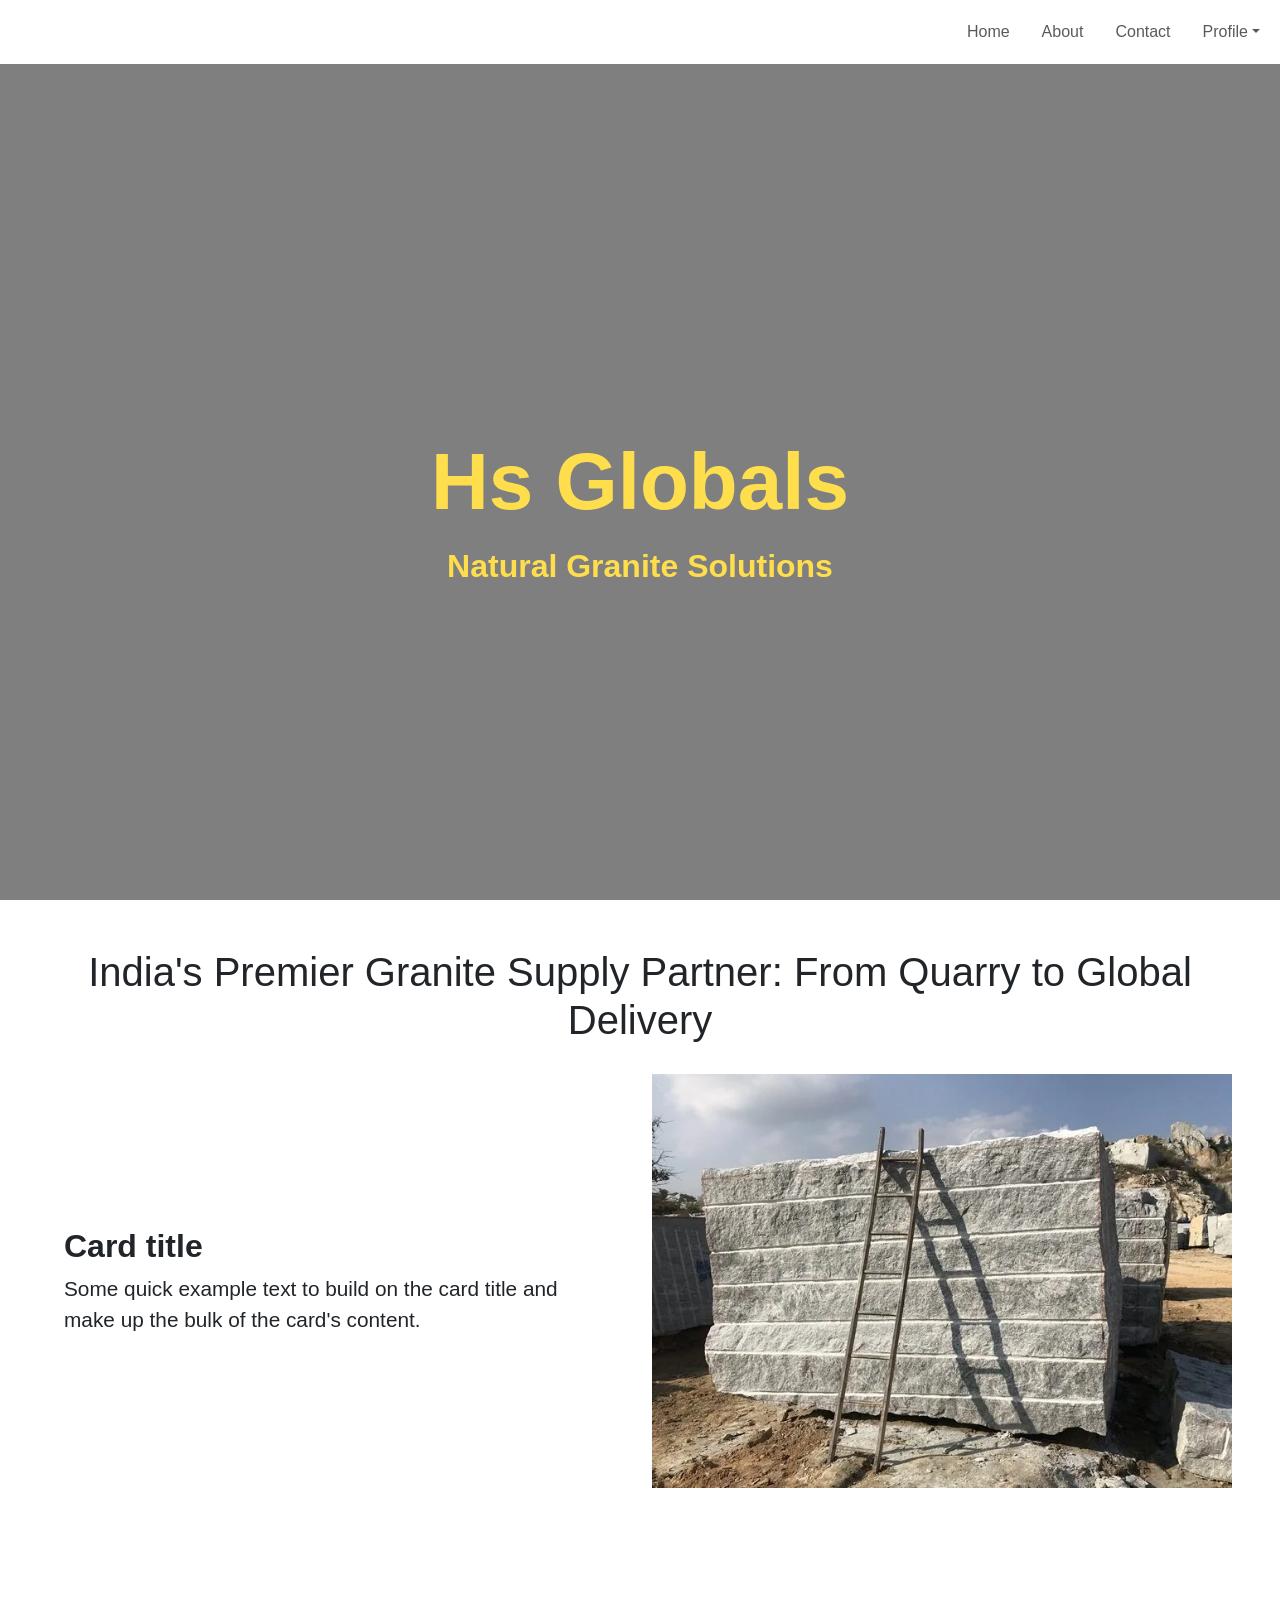
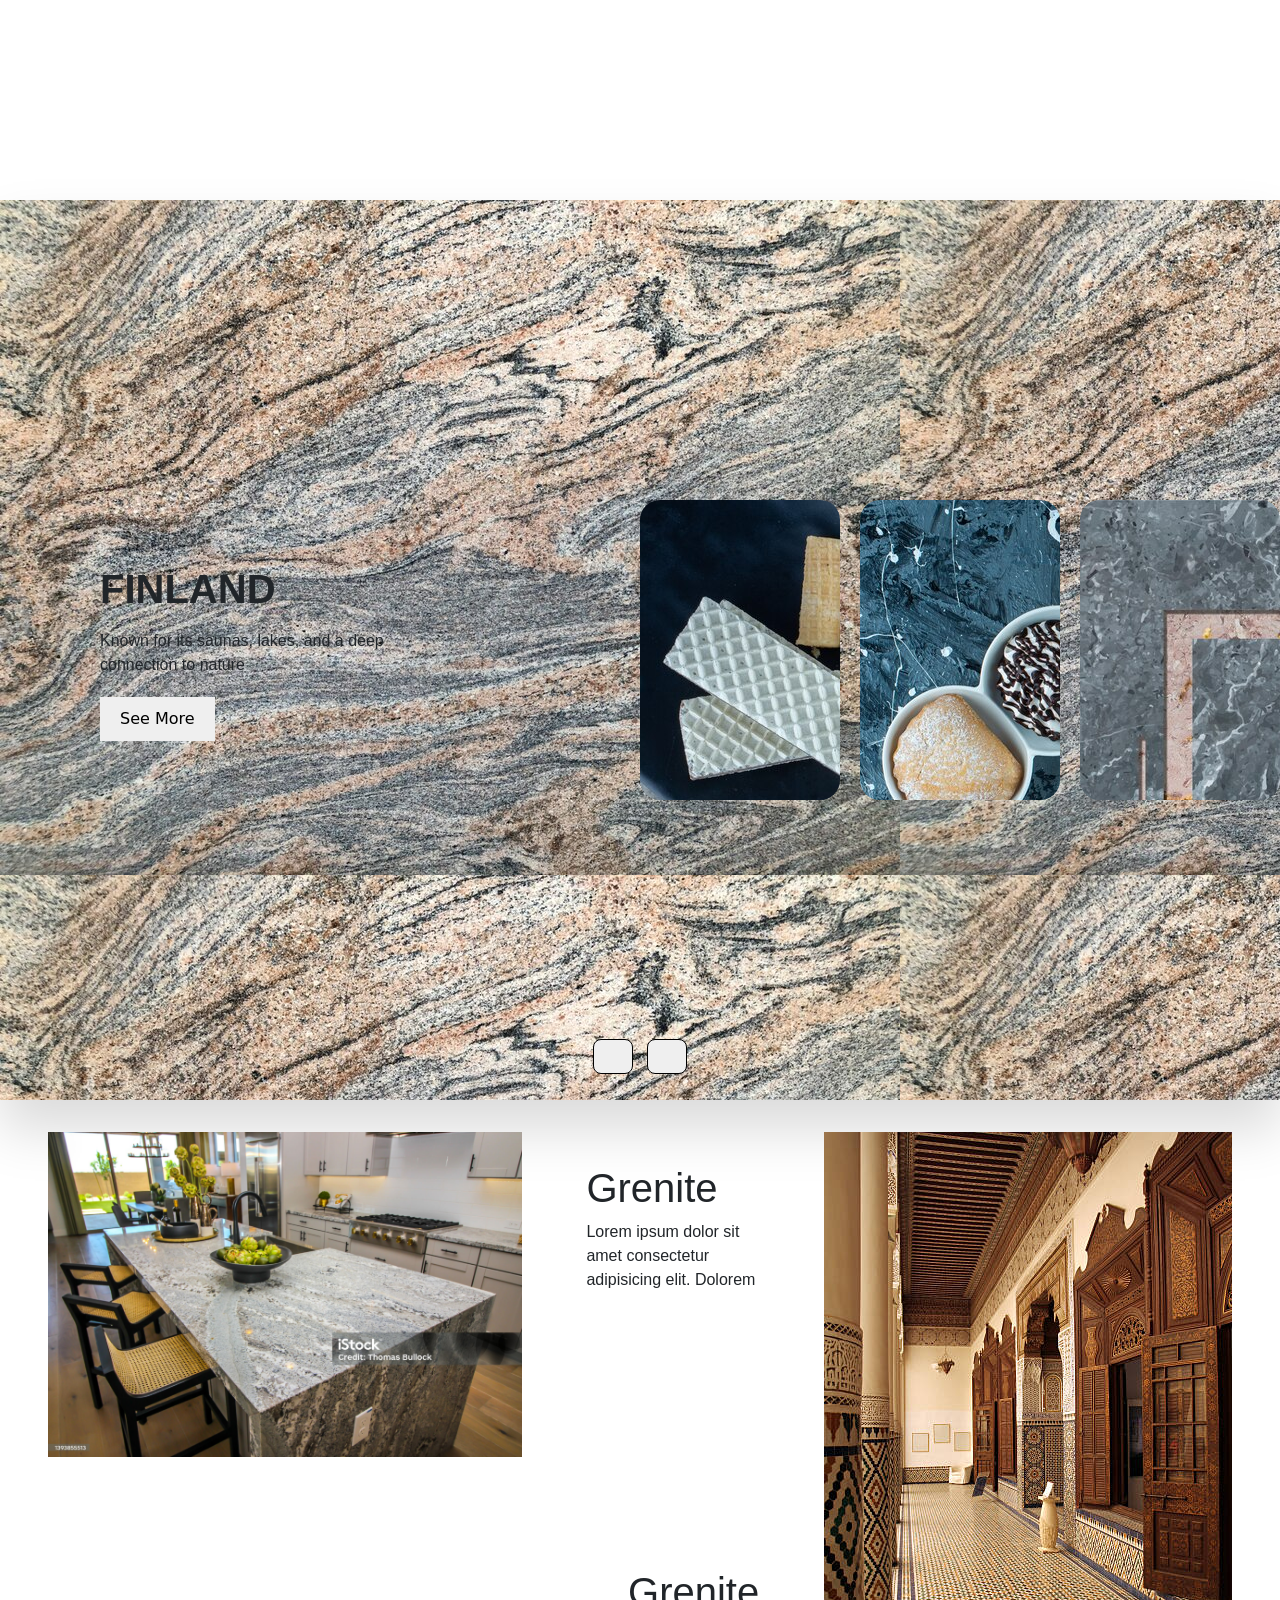
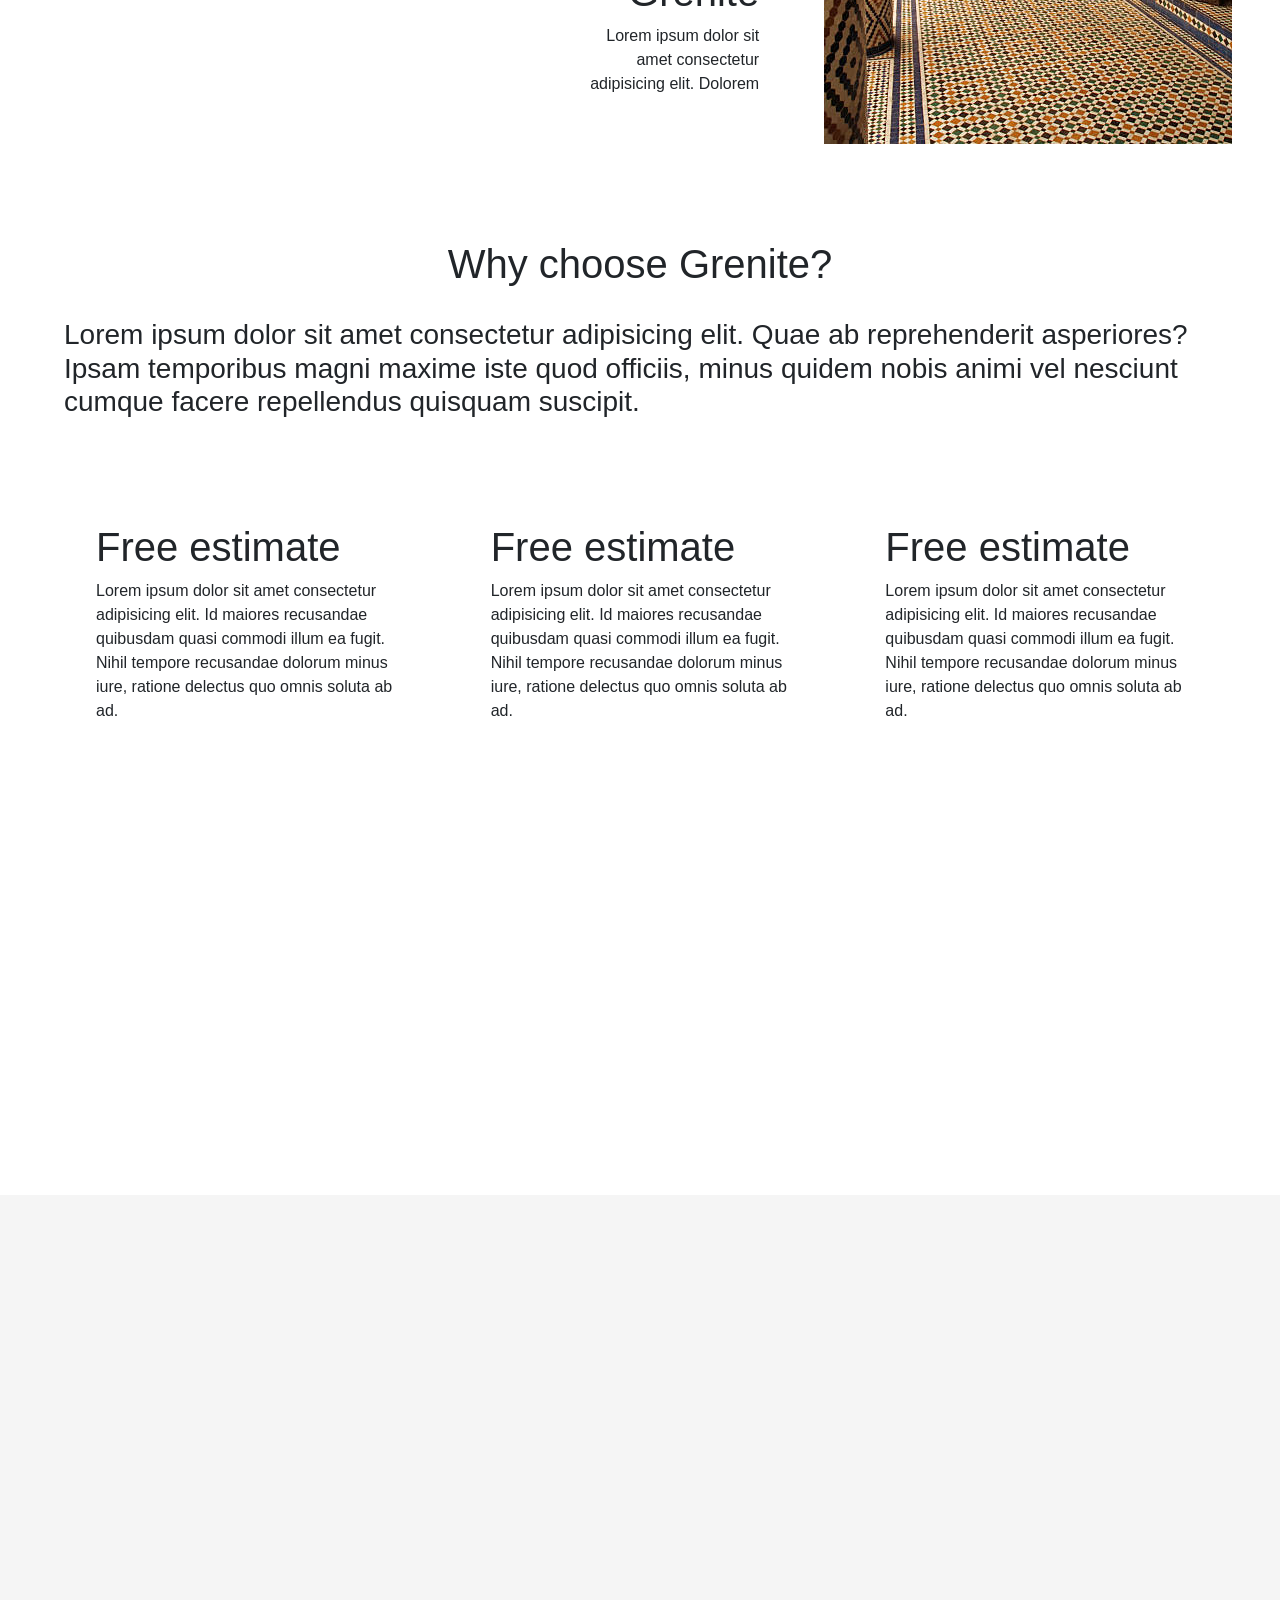
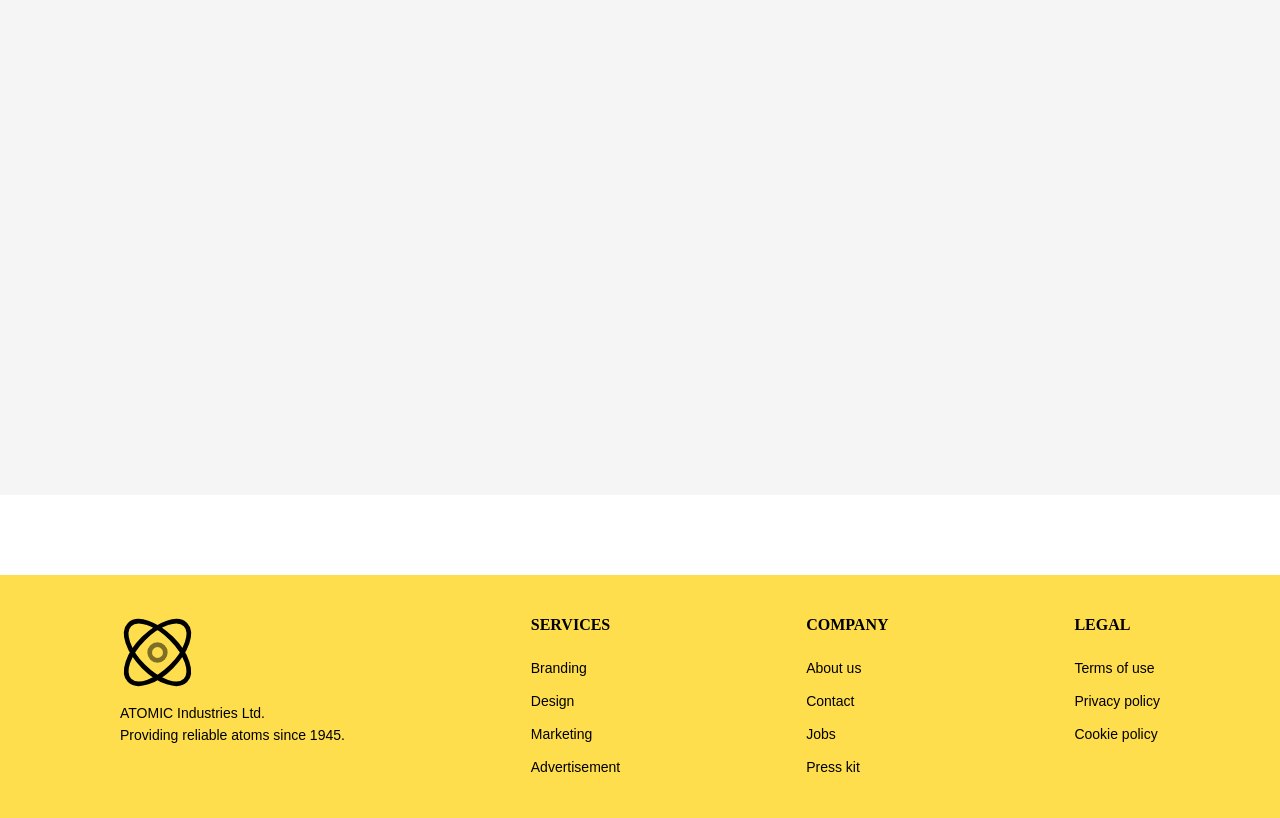
==== index.html @ b46c40a3 "add code" ====
<!DOCTYPE html>
<html lang="en">
  <head>
    <meta charset="utf-8" />
    <meta name="viewport" content="width=device-width, initial-scale=1" />
    <title>Bootstrap demo</title>
    <link
      href="https://cdn.jsdelivr.net/npm/bootstrap@5.3.3/dist/css/bootstrap.min.css"
      rel="stylesheet"
    />
    <link rel="stylesheet" href="./styles/style.css" />
    <link rel="stylesheet" href="./styles/media.css" />
  </head>
  <body>
    <main>
      <nav class="navbar navbar-expand-lg">
        <div class="container-fluid">
          <a class="navbar-brand" href="#"></a>
          <button
            class="navbar-toggler"
            type="button"
            data-bs-toggle="collapse"
            data-bs-target="#navbarNav"
            aria-controls="navbarNav"
            aria-expanded="false"
            aria-label="Toggle navigation"
          >
            <span class="navbar-toggler-icon"></span>
          </button>
          <div class="collapse navbar-collapse" id="navbarNav">
            <ul class="navbar-nav ms-md-auto gap-2">
              <li class="nav-item rounded">
                <a class="nav-link" aria-current="page" href="#"
                  ><i class="bi bi-house-fill me-2"></i>Home</a
                >
              </li>
              <li class="nav-item rounded">
                <a class="nav-link" href="#"
                  ><i class="bi bi-people-fill me-2"></i>About</a
                >
              </li>
              <li class="nav-item rounded">
                <a class="nav-link" href="#"
                  ><i class="bi bi-telephone-fill me-2"></i>Contact</a
                >
              </li>
              <li class="nav-item dropdown rounded">
                <a
                  class="nav-link dropdown-toggle"
                  href="#"
                  id="navbarDropdown"
                  role="button"
                  data-bs-toggle="dropdown"
                  aria-expanded="false"
                  ><i class="bi bi-person-fill me-2"></i>Profile</a
                >
                <ul
                  class="dropdown-menu dropdown-menu-end"
                  aria-labelledby="navbarDropdown"
                >
                  <li><a class="dropdown-item" href="#">Account</a></li>
                  <li>
                    <a class="dropdown-item" href="#">Another action</a>
                  </li>
                  <li>
                    <hr class="dropdown-divider" />
                  </li>
                  <li><a class="dropdown-item" href="#">Logout</a></li>
                </ul>
              </li>
            </ul>
          </div>
        </div>
      </nav>

      <!-- section1 -->
      <section id="section1">
        <div class="container-video">
          <video src="./images/main.mp4" autoplay muted loop></video>
          <div class="over-lay">
            <div class="container">
              <h1>Hs Globals</h1>
              <h3>Natural Granite Solutions</h3>
            </div>
          </div>
        </div>
      </section>
      <!-- section2 -->
      <section id="section-2">
        <div class="container-fluid p-5">
          <div class="heading">
            <h1>
              India's Premier Granite Supply Partner: From Quarry to Global
              Delivery
            </h1>
          </div>
          <div class="row">
            <div
              class="col-md-6 d-flex justify-content-center align-items-center"
            >
              <div class="card">
                <div class="card-body">
                  <h5 class="card-title">Card title</h5>
                  <p class="card-text">
                    Some quick example text to build on the card title and make
                    up the bulk of the card's content.
                  </p>
                </div>
              </div>
            </div>
            <div class="col-md-6">
              <img
                src="./images/right-image.webp"
                class="img-fluid"
                alt="Responsive image"
              />
            </div>
          </div>
        </div>
      </section>
      <!-- section3 -->
      <section id="section-3">
        <div class="container-item">
          <div class="slide">
            <div class="item" style="background: url('./images/grenite.jpg')">
              <div class="content">
                <div class="name">Switzerland</div>
                <div class="description">
                  Renowned for its breathtaking Alpine scenery and precision in
                  craftsmanship
                </div>
                <button>See More</button>
              </div>
            </div>

            <div class="item" style="background: url('./images/four-main.jpg')">
              <div class="content">
                <div class="name">Finland</div>
                <div class="description">
                  Known for its saunas, lakes, and a deep connection to nature
                </div>
                <button>See More</button>
              </div>
            </div>

            <div
              class="item"
              style="background: url('./images/four-main-one.jpg')"
            >
              <div class="content">
                <div class="name">Iceland</div>
                <div class="description">
                  Famous for its stunning geothermal landscapes, waterfalls, and
                  glaciers
                </div>
                <button>See More</button>
              </div>
            </div>

            <div
              class="item"
              style="background: url('./images/four-main-two.jpg')"
            >
              <div class="content">
                <div class="name">Australia</div>
                <div class="description">
                  Distinguished by its diverse ecosystems, ranging from beaches
                  to bushland
                </div>
                <button>See More</button>
              </div>
            </div>

            <div
              class="item"
              style="background: url('./images/four-main-three.jpg')"
            >
              <div class="content">
                <div class="name">Netherland</div>
                <div class="description">
                  Characterized by its iconic canals, tulip fields, and
                  windmills test
                </div>
                <button>See More</button>
              </div>
            </div>

            <div
              class="item"
              style="background: url('/images/four-main-three.jpg')"
            >
              <div class="content">
                <div class="name">Ireland</div>
                <div class="description">
                  Known for its lush green landscapes and rich cultural heritage
                </div>
                <button>See More</button>
              </div>
            </div>
          </div>

          <div class="button">
            <button class="prev"><i class="fa-solid fa-arrow-left"></i></button>
            <button class="next">
              <i class="fa-solid fa-arrow-right"></i>
            </button>
          </div>
        </div>
      </section>
      <!-- section4 -->
      <section id="section4">
        <div class="section4-top">
          <div class="image-container">
            <img src="./images/grenite.jpg" alt="" />
          </div>
          <div class="content-div">
            <div class="content-one">
              <h1>Grenite</h1>
              <p>
                Lorem ipsum dolor sit amet consectetur adipisicing elit. Dolorem
              </p>
            </div>
            <div class="content-two">
              <h1>Grenite</h1>
              <p>
                Lorem ipsum dolor sit amet consectetur adipisicing elit. Dolorem
              </p>
            </div>
          </div>
          <div class="right-image">
            <img src="./images/second_image_two.jpg" alt="" />
          </div>
        </div>
        <div class="section4-bottom">
          <div class="top-section-wrapper">
            <div class="heading">
              <h1>Why choose Grenite?</h1>
            </div>
            <div class="sub-heading">
              <h3>
                Lorem ipsum dolor sit amet consectetur adipisicing elit. Quae ab
                reprehenderit asperiores? Ipsam temporibus magni maxime iste
                quod officiis, minus quidem nobis animi vel nesciunt cumque
                facere repellendus quisquam suscipit.
              </h3>
            </div>
          </div>
          <div class="slider">
            <div class="card-item">
              <h1>Free estimate</h1>
              <p>
                Lorem ipsum dolor sit amet consectetur adipisicing elit. Id
                maiores recusandae quibusdam quasi commodi illum ea fugit. Nihil
                tempore recusandae dolorum minus iure, ratione delectus quo
                omnis soluta ab ad.
              </p>
            </div>
            <div class="card-item">
              <h1>Free estimate</h1>
              <p>
                Lorem ipsum dolor sit amet consectetur adipisicing elit. Id
                maiores recusandae quibusdam quasi commodi illum ea fugit. Nihil
                tempore recusandae dolorum minus iure, ratione delectus quo
                omnis soluta ab ad.
              </p>
            </div>
            <div class="card-item">
              <h1>Free estimate</h1>
              <p>
                Lorem ipsum dolor sit amet consectetur adipisicing elit. Id
                maiores recusandae quibusdam quasi commodi illum ea fugit. Nihil
                tempore recusandae dolorum minus iure, ratione delectus quo
                omnis soluta ab ad.
              </p>
            </div>
          </div>
        </div>
      </section>
      <!-- section5 -->
      <section id="section5">
        <div class="slider-wrapper left">
          <div class="scroll-item scroll-item1">
            <img src="./images/asset 1.jpeg" alt="" />
          </div>
          <div class="scroll-item scroll-item2">
            <img src="./images/asset 2.jpeg" alt="" />
          </div>
          <div class="scroll-item scroll-item3">
            <img src="./images/asset 3.jpeg" alt="" />
          </div>
          <div class="scroll-item scroll-item4">
            <img src="./images/asset 4.jpeg" alt="" />
          </div>
          <div class="scroll-item scroll-item5">
            <img src="./images/asset 5.jpeg" alt="" />
          </div>
          <div class="scroll-item scroll-item6">
            <img src="./images/asset 6.jpeg" alt="" />
          </div>
          <div class="scroll-item scroll-item7">
            <img src="./images/asset 7.jpeg" alt="" />
          </div>
          <div class="scroll-item scroll-item8">
            <img src="./images/asset 8.jpeg" alt="" />
          </div>
        </div>
        <div class="slider-wrapper right">
          <div class="scroll-item scroll-item1">
            <img src="./images/asset 1.jpeg" alt="" />
          </div>
          <div class="scroll-item scroll-item2">
            <img src="./images/asset 2.jpeg" alt="" />
          </div>
          <div class="scroll-item scroll-item3">
            <img src="./images/asset 3.jpeg" alt="" />
          </div>
          <div class="scroll-item scroll-item4">
            <img src="./images/asset 4.jpeg" alt="" />
          </div>
          <div class="scroll-item scroll-item5">
            <img src="./images/asset 5.jpeg" alt="" />
          </div>
          <div class="scroll-item scroll-item6">
            <img src="./images/asset 6.jpeg" alt="" />
          </div>
          <div class="scroll-item scroll-item7">
            <img src="./images/asset 7.jpeg" alt="" />
          </div>
          <div class="scroll-item scroll-item8">
            <img src="./images/asset 8.jpeg" alt="" />
          </div>
        </div>
      </section>
      <!-- section6 -->
      <section id="section6"></section>

      <!-- footer -->
      <footer class="footer">
        <div class="footer-content">
          <aside class="footer-brand">
            <div class="footer-icon"></div>
            <p class="brand-text">
              ATOMIC Industries Ltd.
              <br />
              Providing reliable atoms since 1945.
            </p>
          </aside>
          <nav>
            <h6 class="footer-heading">Services</h6>
            <a class="footer-link">Branding</a>
            <a class="footer-link">Design</a>
            <a class="footer-link">Marketing</a>
            <a class="footer-link">Advertisement</a>
          </nav>
          <nav>
            <h6 class="footer-heading">Company</h6>
            <a class="footer-link">About us</a>
            <a class="footer-link">Contact</a>
            <a class="footer-link">Jobs</a>
            <a class="footer-link">Press kit</a>
          </nav>
          <nav>
            <h6 class="footer-heading">Legal</h6>
            <a class="footer-link">Terms of use</a>
            <a class="footer-link">Privacy policy</a>
            <a class="footer-link">Cookie policy</a>
          </nav>
        </div>
      </footer>
    </main>
    <script src="https://cdn.jsdelivr.net/npm/bootstrap@5.3.3/dist/js/bootstrap.bundle.min.js"></script>
    <script src="./script.js"></script>
  </body>
</html>
---- styles/style.css ----
* {
  margin: 0;
  padding: 0;
  box-sizing: border-box;
  font-family: "Poppins", sans-serif;
}
html,
body {
  width: 100%;
  height: 100%;
}
.navbar-brand {
  width: 48px;
  height: 48px;
}
.navbar {
  /* background-color: #0e2238; */
}

.nav {
  flex-direction: column;
}

#section1 {
  /* height: 100vh; */
  width: 100%;
}
.container-video {
  height: calc(100vh - 64px);
  width: 100%;
  justify-content: center;
  align-items: center;
  position: relative;
}

.container-video video {
  width: 100%;
  height: 100%;
  object-fit: cover;
  object-position: center;
}
.over-lay {
  position: absolute;
  top: 0;
  left: 0;
  width: 100%;
  height: calc(100vh - 64px);
  background-color: rgba(0, 0, 0, 0.5);
}

.over-lay h1 {
  color: #ffde4d;

  font-size: 5rem;
  font-weight: bold;
  text-align: center;
  position: absolute;
  top: 50%;
  left: 50%;
  transform: translate(-50%, -50%);
}
.over-lay h3 {
  color: #ffde4d;
  font-size: 2rem;
  font-weight: bold;
  text-align: center;
  position: absolute;
  top: 60%;
  left: 50%;
  transform: translate(-50%, -50%);
}

#section-2 {
  height: 100vh;
  width: 100%;
}

.heading {
  text-align: center;
  /* margin-top: 20px; */
  margin-bottom: 30px;
}

.card {
  border: none;
}
.card-title {
  font-size: 2rem;
  font-weight: bold;
}
.card-text {
  font-size: 1.3rem;
}
/* section 3 */
#section-3 {
  height: 100vh;
  width: 100%;
  position: relative;
}

.container-item {
  height: 100vh;
  width: 100%;
  background: #f5f5f5;
  box-shadow: 0 30px 50px #dbdbdb;
}
.container-item .slide .item {
  width: 200px;
  height: 300px;
  position: absolute;
  top: 50%;
  transform: translate(0, -50%);
  border-radius: 20px;
  /* box-shadow: 0 30px 50px #505050; */
  background-position: 50% 50%;
  background-size: cover;
  background-repeat: no-repeat;
  display: inline-block;
  transition: 0.5s;
}

.slide .item:nth-child(1),
.slide .item:nth-child(2) {
  top: 0;
  left: 0;
  transform: translate(0, 0);
  border-radius: 0;
  width: 100%;
  height: 100%;
}

.slide .item:nth-child(2) .content {
  display: block;
}

.slide .item:nth-child(3) {
  left: 50%;
}

.slide .item:nth-child(4) {
  left: calc(50% + 220px);
}

.slide .item:nth-child(5) {
  left: calc(50% + 440px);
}

.slide .item:nth-child(n + 6) {
  left: calc(50% + 440px);
  overflow: hidden;
}

.item .content {
  position: absolute;
  top: 50%;
  left: 100px;
  width: 300px;
  text-align: left;
  /* color: #eee; */
  transform: translate(0, -50%);
  font-family: system-ui;
  display: none;
}

.content .name {
  font-size: 40px;
  text-transform: uppercase;
  font-weight: bold;
  opacity: 0;
  animation: animate 1s ease-in-out 1 forwards;
}

.content .description {
  margin-top: 10px;
  margin-bottom: 20px;
  opacity: 0;
  animation: animate 1s ease-in-out 0.3s 1 forwards;
}

.content button {
  padding: 10px 20px;
  border: none;
  cursor: pointer;
  opacity: 0;
  animation: animate 1s ease-in-out 0.6s 1 forwards;
}

@keyframes animate {
  from {
    opacity: 0;
    transform: translate(0, 100px);
    filter: blur(33px);
  }

  to {
    opacity: 1;
    transform: translate(0);
    filter: blur(0);
  }
}

.button {
  width: 100%;
  text-align: center;
  position: absolute;
  bottom: 20px;
}

.button button {
  width: 40px;
  height: 35px;
  border-radius: 8px;
  border: none;
  cursor: pointer;
  margin: 0 5px;
  border: 1px solid #000;
  transition: 0.3s;
}

.button button:hover {
  background: #ababab;
  color: #fff;
}

#section4 {
  /* height: 100vh; */
  position: relative;
}

.section4-top {
  padding: 2rem 3rem;
  width: 100%;
  /* background-color: red; */
  display: flex;
  /* align-items: center; */
  justify-content: space-between;
}

.image-container {
  width: 40%;
  height: 100%;
}

.image-container img {
  width: 100%;
  height: 100%;
}

.content-div {
  display: flex;
  flex-direction: column;
  align-items: center;
  gap: 7rem;
  width: 20%;
  /* height: 100%; */
  display: flex;
  flex-direction: column;
  justify-content: space-between;
  padding: 2rem;
}
.content-two {
  text-align: end;
}

.section4-bottom {
  width: 100%;
  padding: 2rem;
}

.sub-heading h3 {
  font-weight: 200;
}

.slider {
  width: 100%;
  display: flex;
  justify-content: center;
  gap: 2rem;
  /* background-color: red; */
  padding: 2rem;
}
.card-item {
  width: 33%;
  height: 30%;
  /* background-color: salmon; */
  border-radius: 10px;
  padding: 2rem;
}

.top-section-wrapper {
  width: 100%;
  padding: 2rem;
}

.card-item p {
  text-align: justifyz;
}

/* section 5 */

#section5 {
  /* height: 100vh; */
  width: 100%;
}

/* section5 */

.slider-wrapper {
  width: 90%;
  max-width: 1536px;
  margin-inline: auto;
  position: relative;
  height: 100px;
  margin-top: 5rem;
  overflow: hidden;
  mask-image: linear-gradient(
    to right,
    rgba(0, 0, 0, 0),
    rgba(0, 0, 0, 1) 20%,
    rgba(0, 0, 0, 1) 80%,
    rgba(0, 0, 0, 0)
  );
}

@keyframes scrollLeft {
  to {
    left: -200px;
  }
}

@keyframes scrollRight {
  to {
    right: -200px;
  }
}

.scroll-item {
  width: 200px;
  height: 100px;
  background-color: salmon;
  border-radius: 6px;
  position: absolute;
  overflow: hidden;
}

.left .scroll-item {
  left: max(calc(200px * 8), 100%);
  animation: scrollLeft 10s linear infinite;
}

.right .scroll-item {
  right: max(calc(200px * 8), 100%);
  animation: scrollRight 10s linear infinite;
}
.scroll-item img {
  width: 100%;
  height: 100%;
  object-fit: cover;
  object-position: center;
}

.left .scroll-item1,
.right .scroll-item1 {
  animation-delay: calc((-10s / 8) * 7);
}
.left .scroll-item2,
.right .scroll-item2 {
  animation-delay: calc((-10s / 8) * 6);
}
.left .scroll-item3,
.right .scroll-item3 {
  animation-delay: calc((-10s / 8) * 5);
}
.left .scroll-item4,
.right .scroll-item4 {
  animation-delay: calc((-10s / 8) * 4);
}
.left .scroll-item5,
.right .scroll-item5 {
  animation-delay: calc((-10s / 8) * 3);
}
.left .scroll-item6,
.right .scroll-item6 {
  animation-delay: calc((-10s / 8) * 2);
}
.left .scroll-item7,
.right .scroll-item7 {
  animation-delay: calc((-10s / 8) * 1);
}
.left .scroll-item8,
.right .scroll-item8 {
  animation-delay: calc((-10s / 8) * 0);
}
.item {
  background-position: center;
  background-repeat: no-repeat;
}

/* section 6 */

#section6 {
  height: 100vh;
  width: 100%;
  background-color: #f5f5f5;
}

/* footer */
:root {
  /* Colors */
  --primary-bg: #ffde4d;
  --text-light: black;
  --text-muted: black;
  --accent: #00cccc;

  /* Fonts */
  --font-heading: "Bodoni Moda", serif;
  --font-body: "Raleway", sans-serif;

  /* Font sizes */
  --text-xl: 1.5rem;
  --text-base: 1rem;
  --text-sm: 0.875rem;

  /* Spacing */
  --spacing-xl: 80px;
  --spacing-lg: 40px;
  --spacing-md: 20px;
  --spacing-sm: 12px;
}

body {
  overflow-x: hidden;
}
.footer-title-wrapper {
  margin-top: var(--spacing-lg);
  width: 100%;
  display: flex;
  justify-content: center;
}
.footer-title-container {
  width: 80%;
  display: flex;
  align-items: center;
  justify-content: center;
  gap: var(--spacing-md);
}
.line {
  height: 1px;
  background-color: var(--primary-bg);
  flex: 1;
}
.title {
  font-family: var(--font-heading), serif;
  color: var(--primary-bg);
  white-space: nowrap;
  font-size: var(--text-xl);
}
.footer {
  width: 100vw;
  background-color: var(--primary-bg);
  padding: var(--spacing-lg) 0;
  margin-top: var(--spacing-xl);
}
.footer-brand {
  display: flex;
  flex-direction: column;
  gap: var(--spacing-sm);
}
.footer-icon {
  display: inline-block;
  width: 75px;
  height: 75px;
  --svg: url("data:image/svg+xml,%3Csvg xmlns='http://www.w3.org/2000/svg' viewBox='0 0 24 24'%3E%3Cg fill='none' stroke='%23ffffff' stroke-width='1.5'%3E%3Cpath d='M20.942 3.058c2.47 2.469.468 8.474-4.47 13.413c-4.94 4.939-10.945 6.94-13.414 4.471c-2.47-2.47-.468-8.474 4.471-13.413S18.473.589 20.942 3.058Zm-17.884 0c-2.47 2.47-.468 8.475 4.47 13.413c4.94 4.939 10.945 6.94 13.414 4.471c2.47-2.469.468-8.474-4.471-13.413S5.527.589 3.058 3.058Z'/%3E%3Cpath d='M14.5 12a2.5 2.5 0 1 1-5 0a2.5 2.5 0 0 1 5 0Z' opacity='0.5'/%3E%3C/g%3E%3C/svg%3E");
  background-color: var(--text-light);
  -webkit-mask-image: var(--svg);
  mask-image: var(--svg);
  -webkit-mask-repeat: no-repeat;
  mask-repeat: no-repeat;
  -webkit-mask-size: 100% 100%;
  mask-size: 100% 100%;
}
.brand-text {
  color: var(--text-light);
  font-family: var(--font-body), sans-serif;
  font-size: var(--text-sm);
  line-height: 1.6;
}
.footer-content {
  display: flex;
  justify-content: space-between;
  max-width: 1200px;
  margin: 0 auto;
  padding: 0 var(--spacing-xl); /* Increased padding */
  gap: var(--spacing-xl);
}
.footer nav {
  display: flex;
  flex-direction: column;
  gap: var(--spacing-sm);
}
.footer-heading {
  color: var(--text-light);
  font-family: var(--font-heading), serif;
  font-size: var(--text-base);
  font-weight: 600;
  text-transform: uppercase;
  margin-bottom: var(--spacing-sm);
}
.footer-link {
  color: var(--text-muted);
  text-decoration: none;
  cursor: pointer;
  font-size: var(--text-sm);
  font-family: var(--font-body), sans-serif;
}
.footer-link:hover {
  color: var(--accent);
  text-decoration: underline;
}
@media (max-width: 768px) {
  .footer-content {
    flex-direction: column;
    gap: var(--spacing-lg);
    padding: var(--spacing-md);
  }
  .footer-brand {
    align-items: center;
    text-align: center;
  }
}
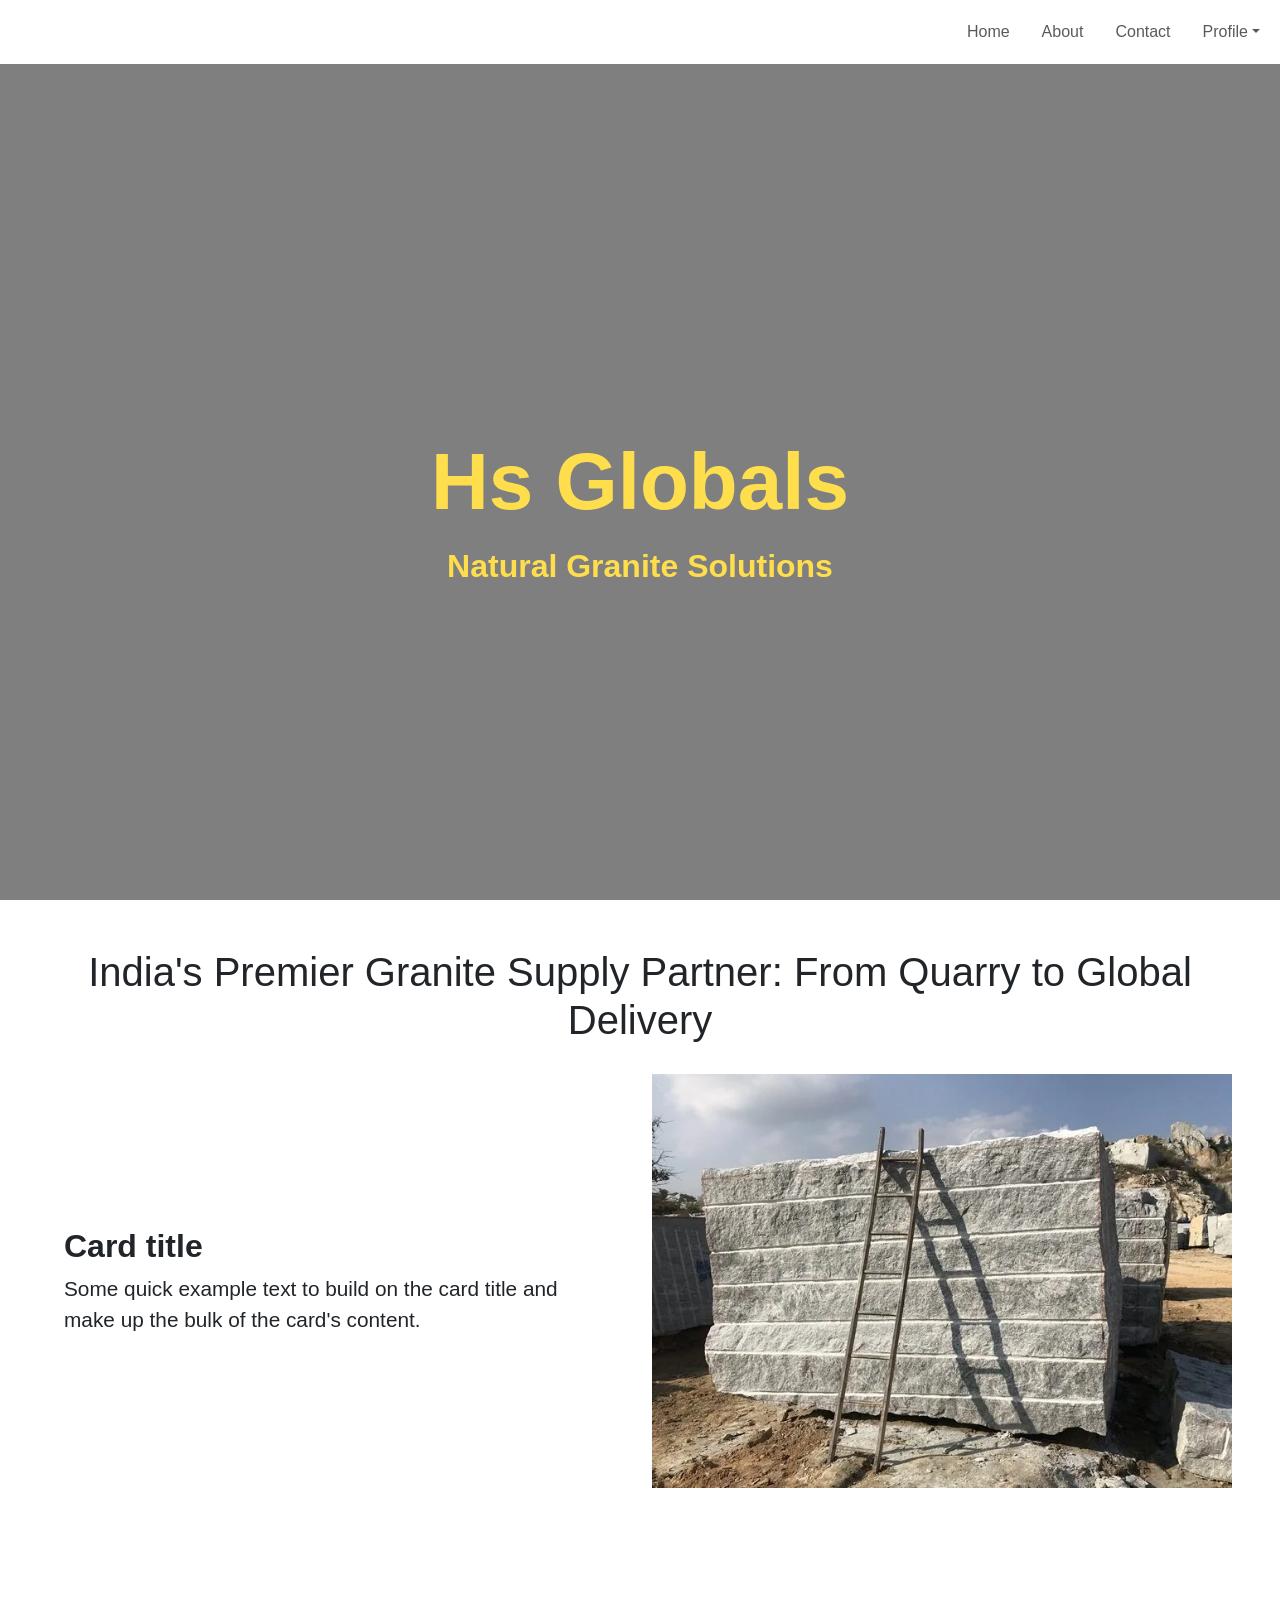
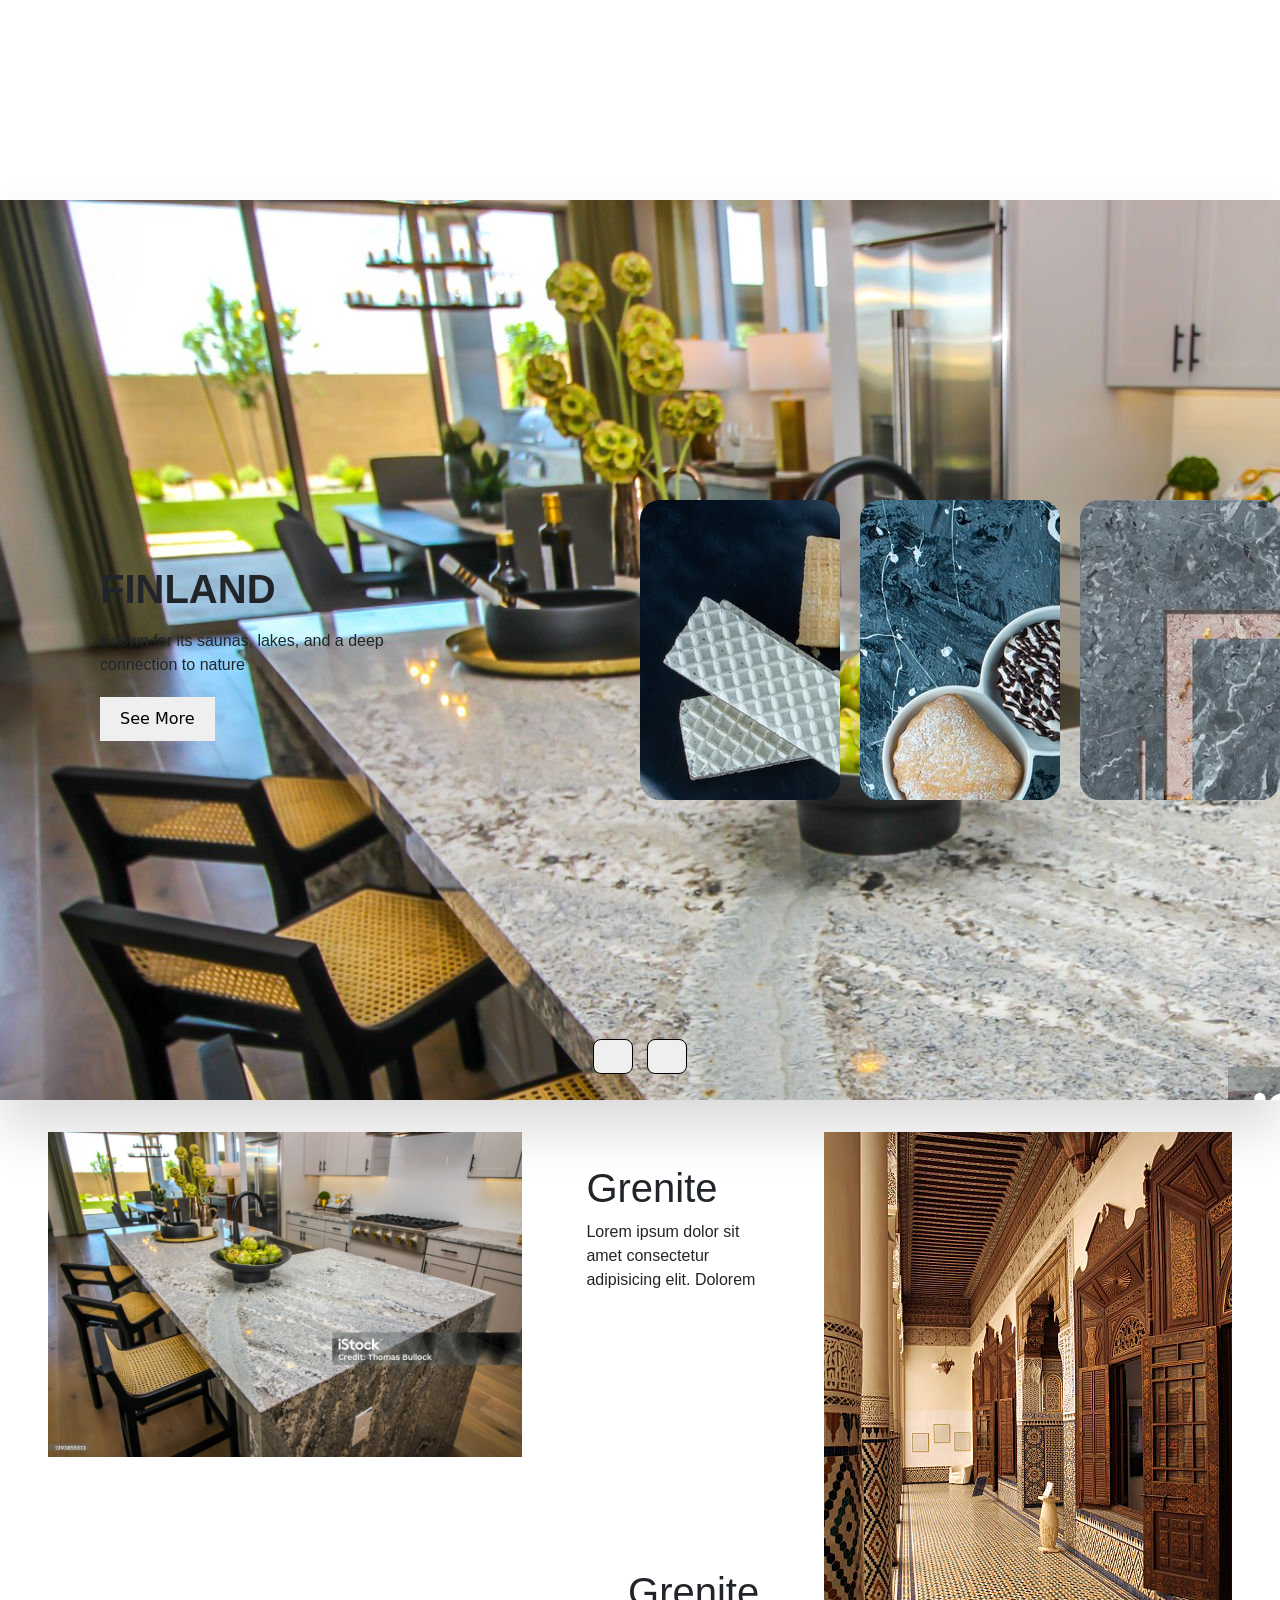
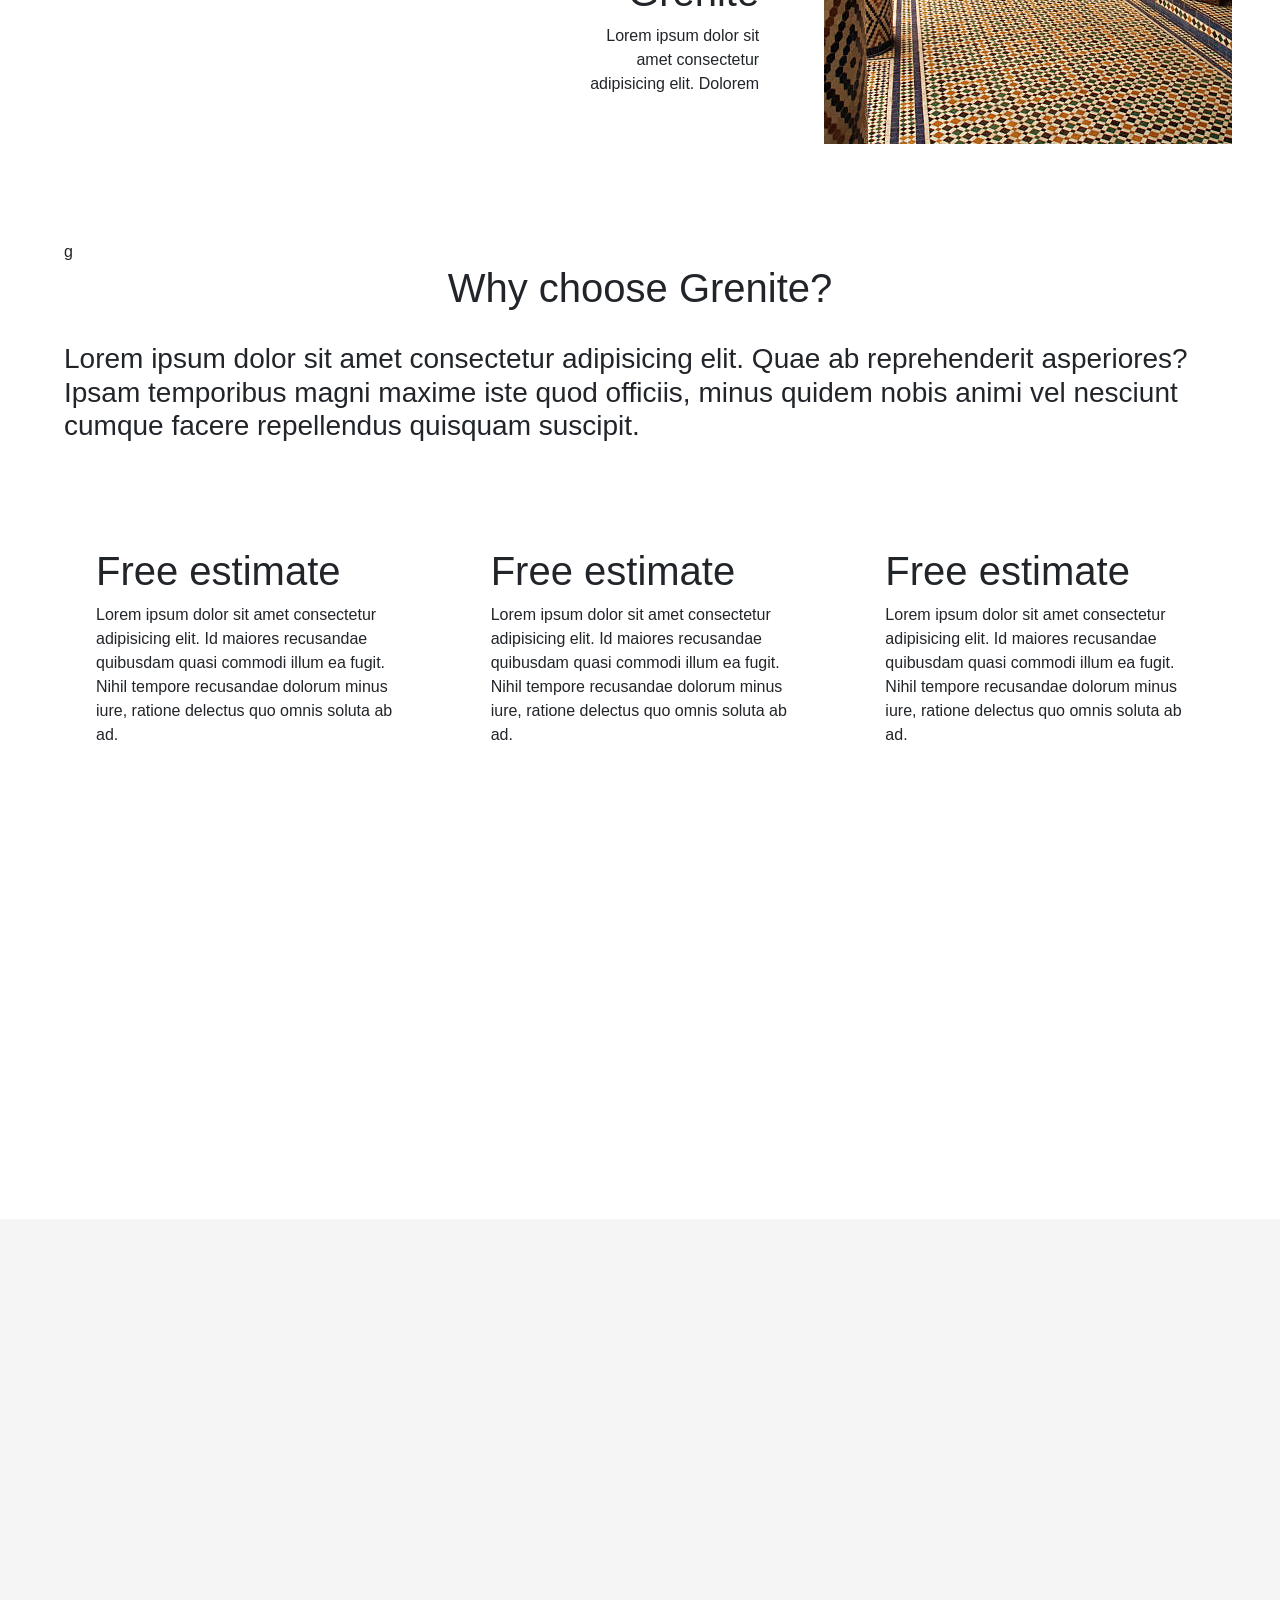
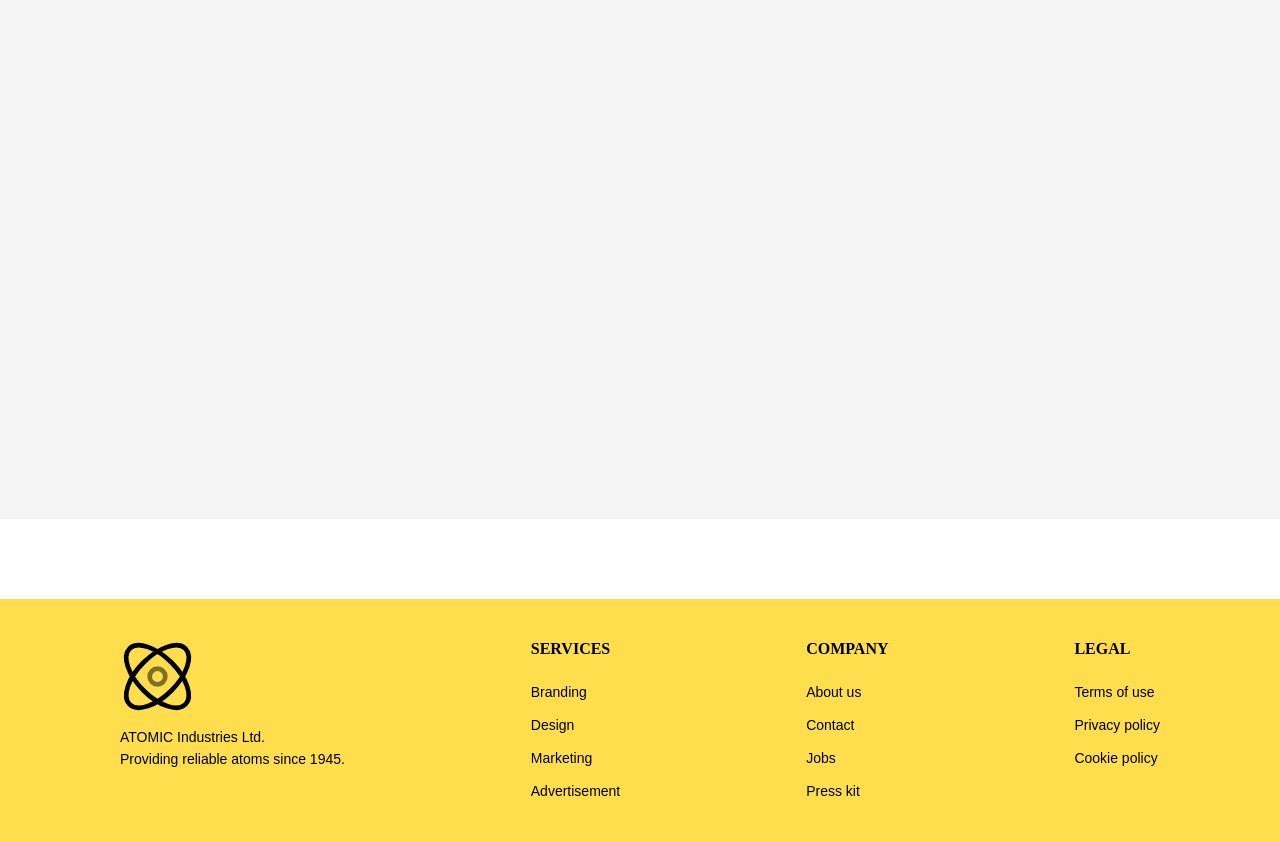
==== commit 372cad2d: "add ocde" ====
--- a/index.html
+++ b/index.html
@@ -133,7 +133,7 @@
               </div>
             </div>
 
-            <div class="item" style="background: url('./images/four-main.jpg')">
+            <div class="item" style="background: url('./images/.jpg')">
               <div class="content">
                 <div class="name">Finland</div>
                 <div class="description">
@@ -232,7 +232,7 @@
           </div>
         </div>
         <div class="section4-bottom">
-          <div class="top-section-wrapper">
+          <div class="top-section-wrapper">g
             <div class="heading">
               <h1>Why choose Grenite?</h1>
             </div>
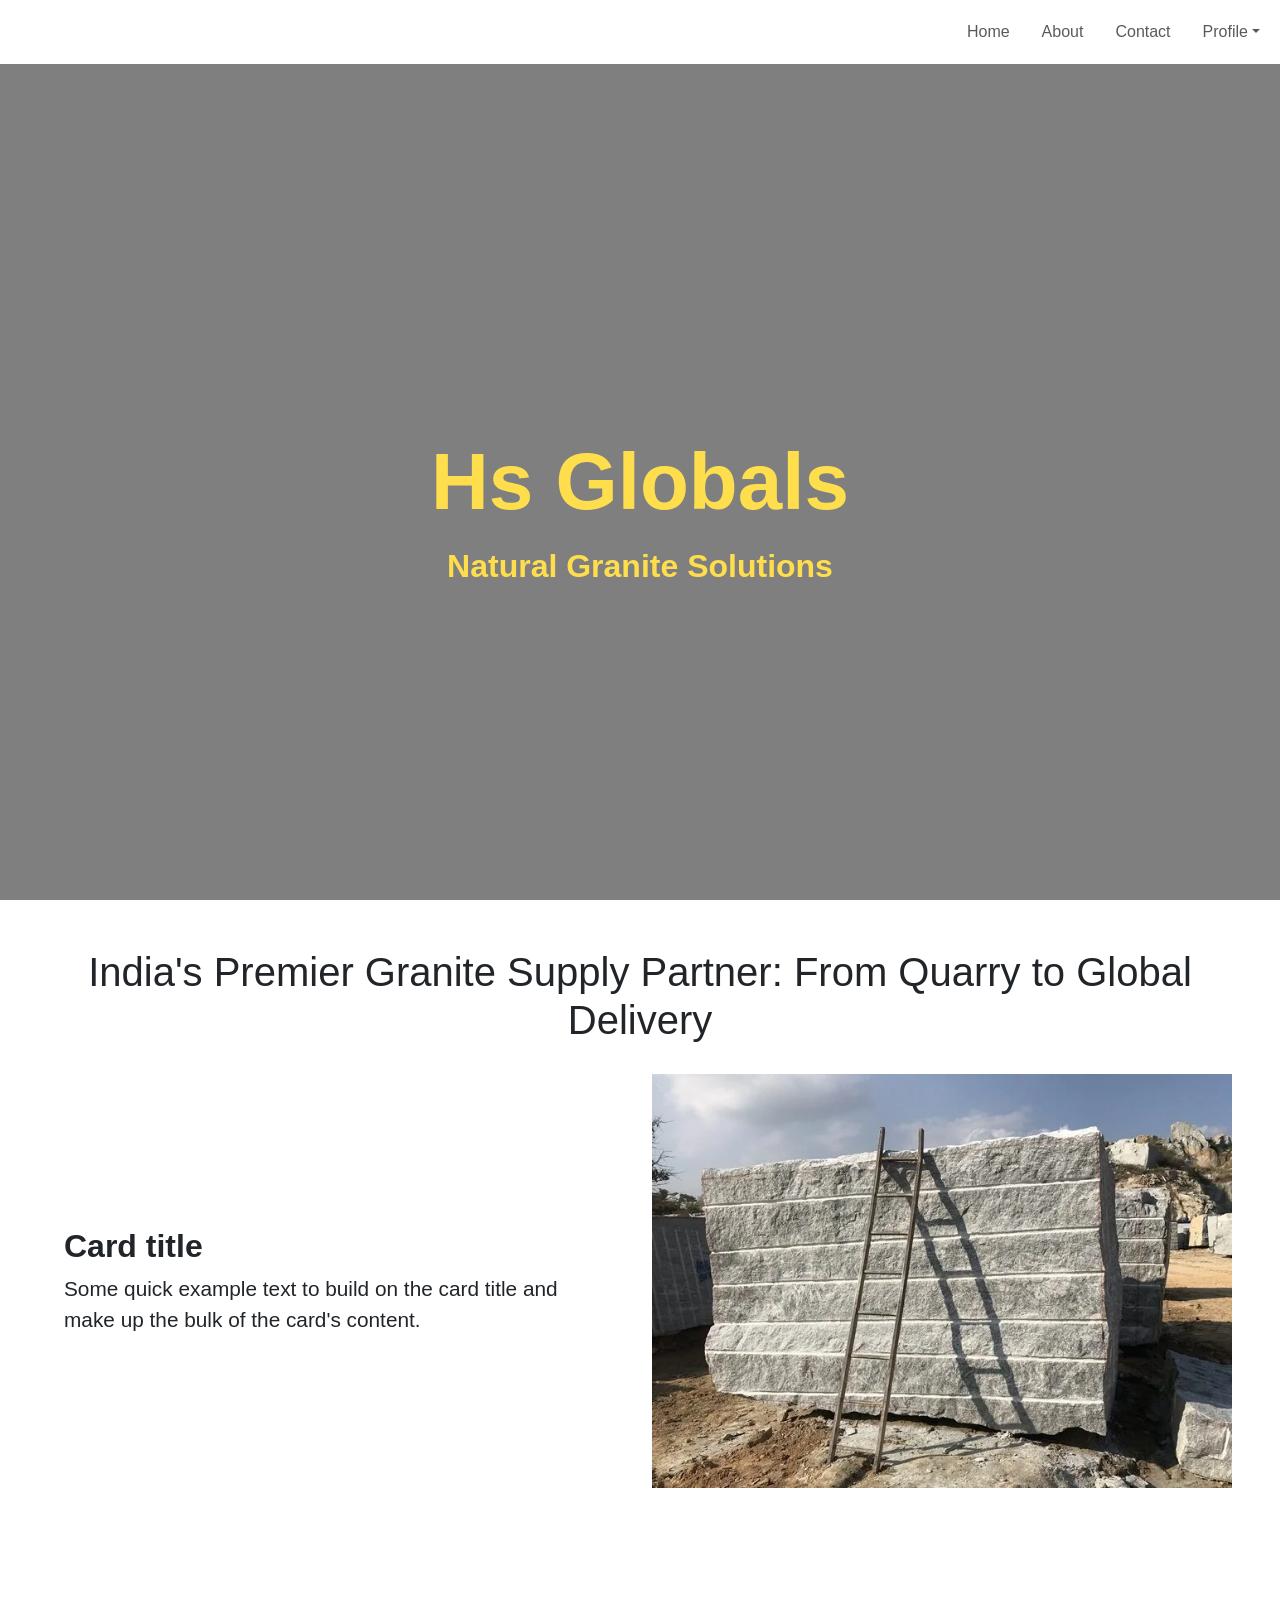
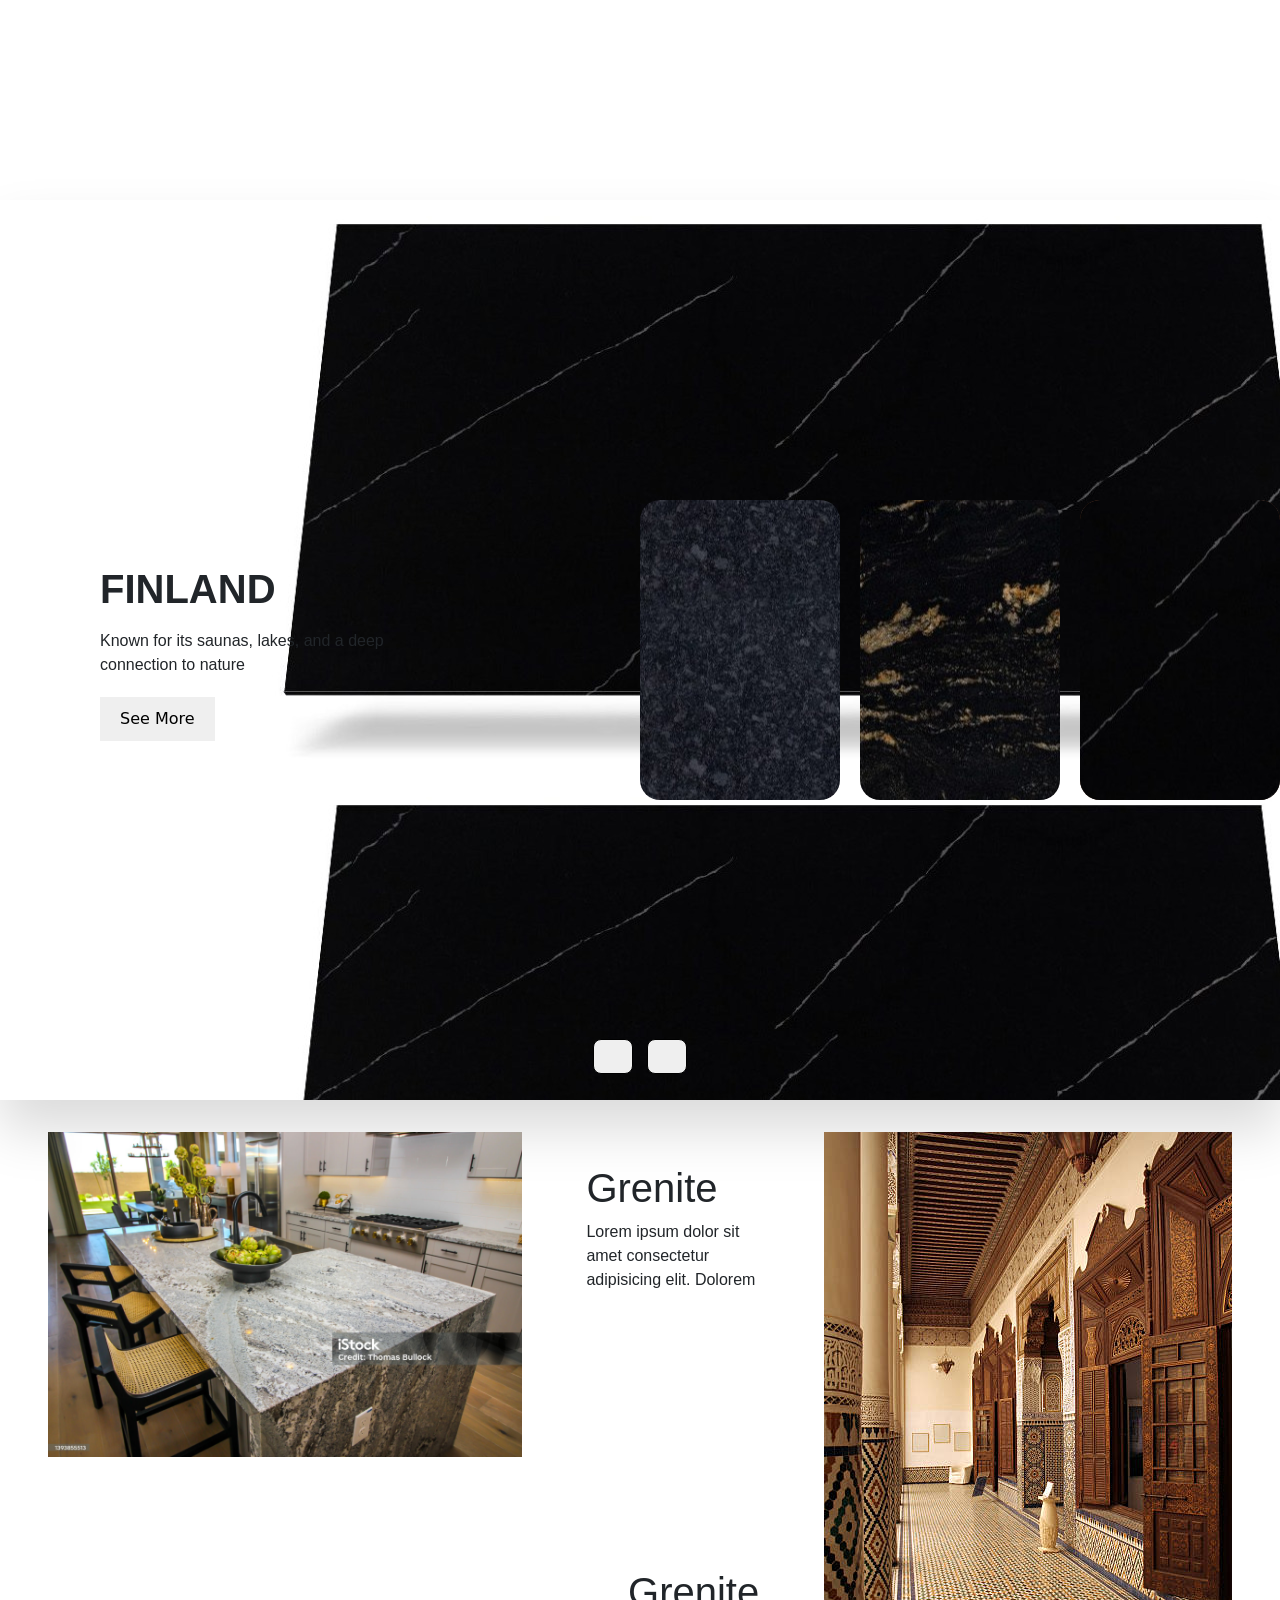
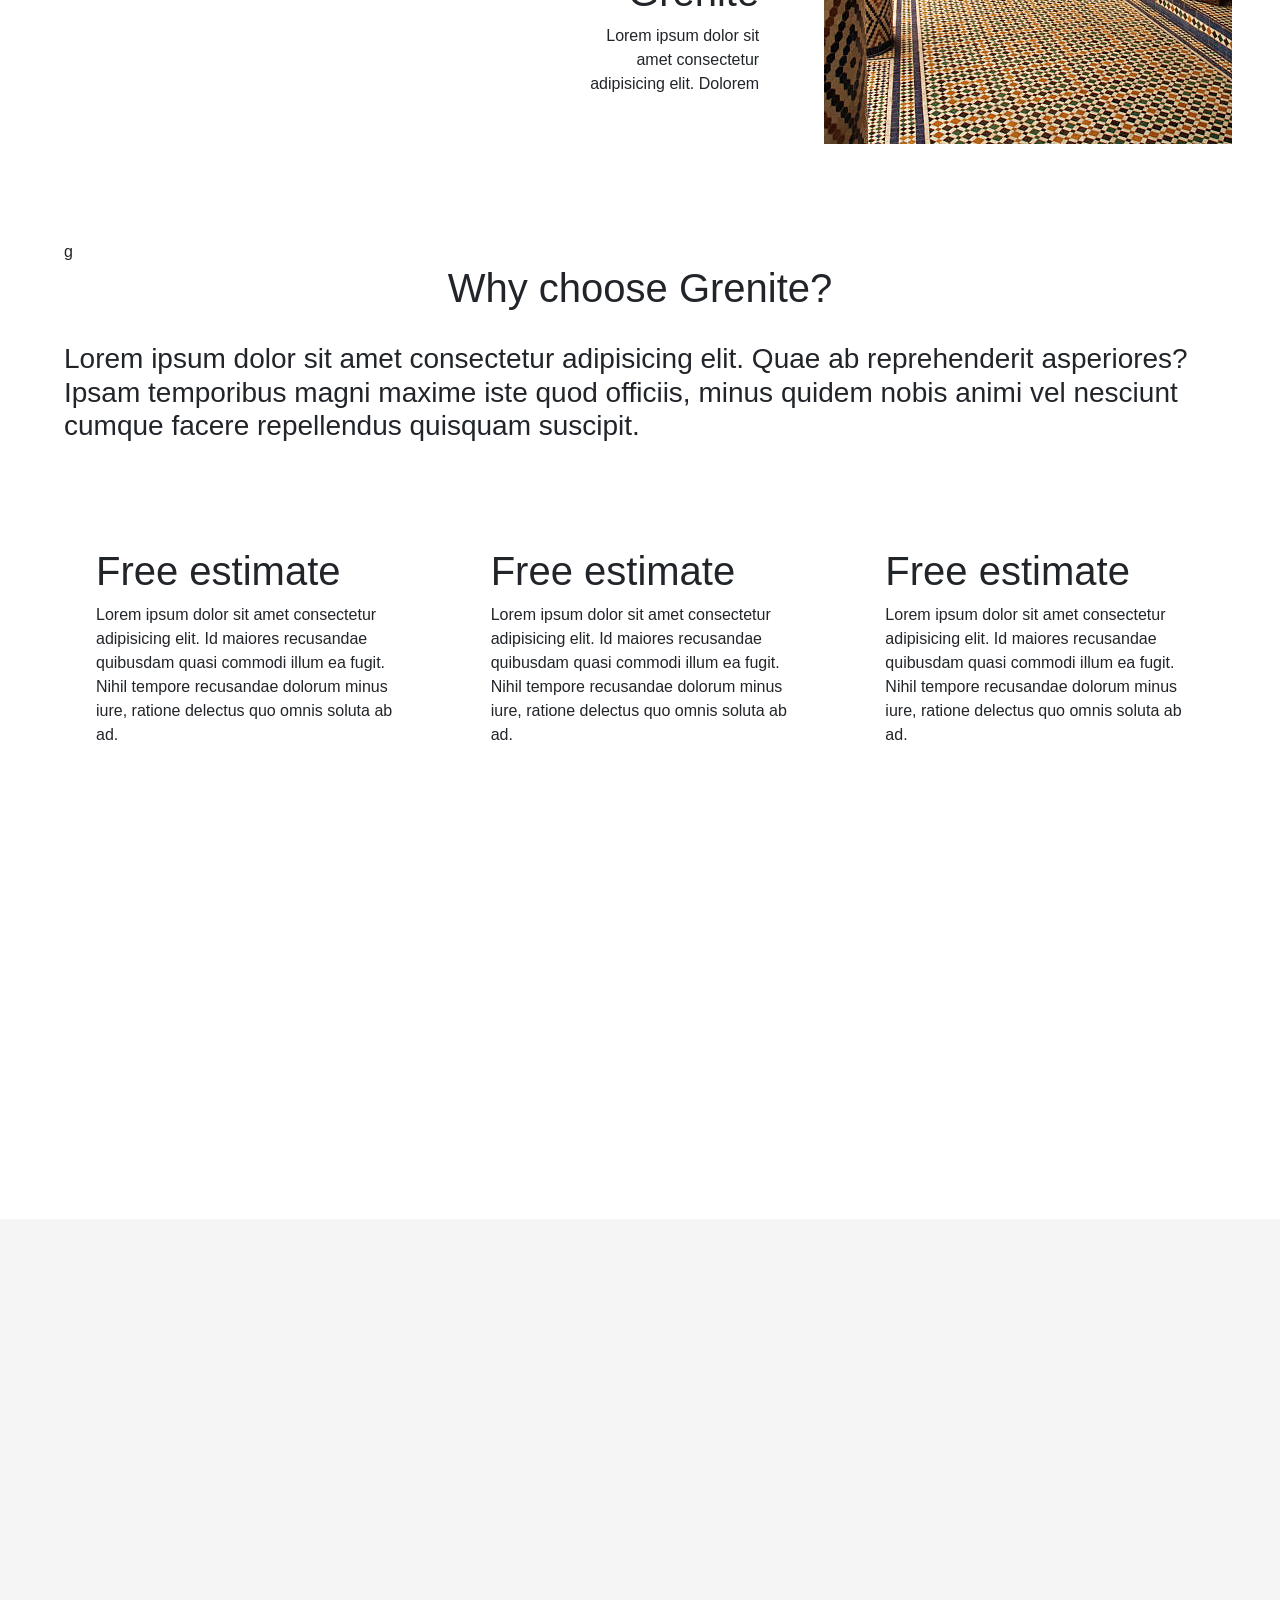
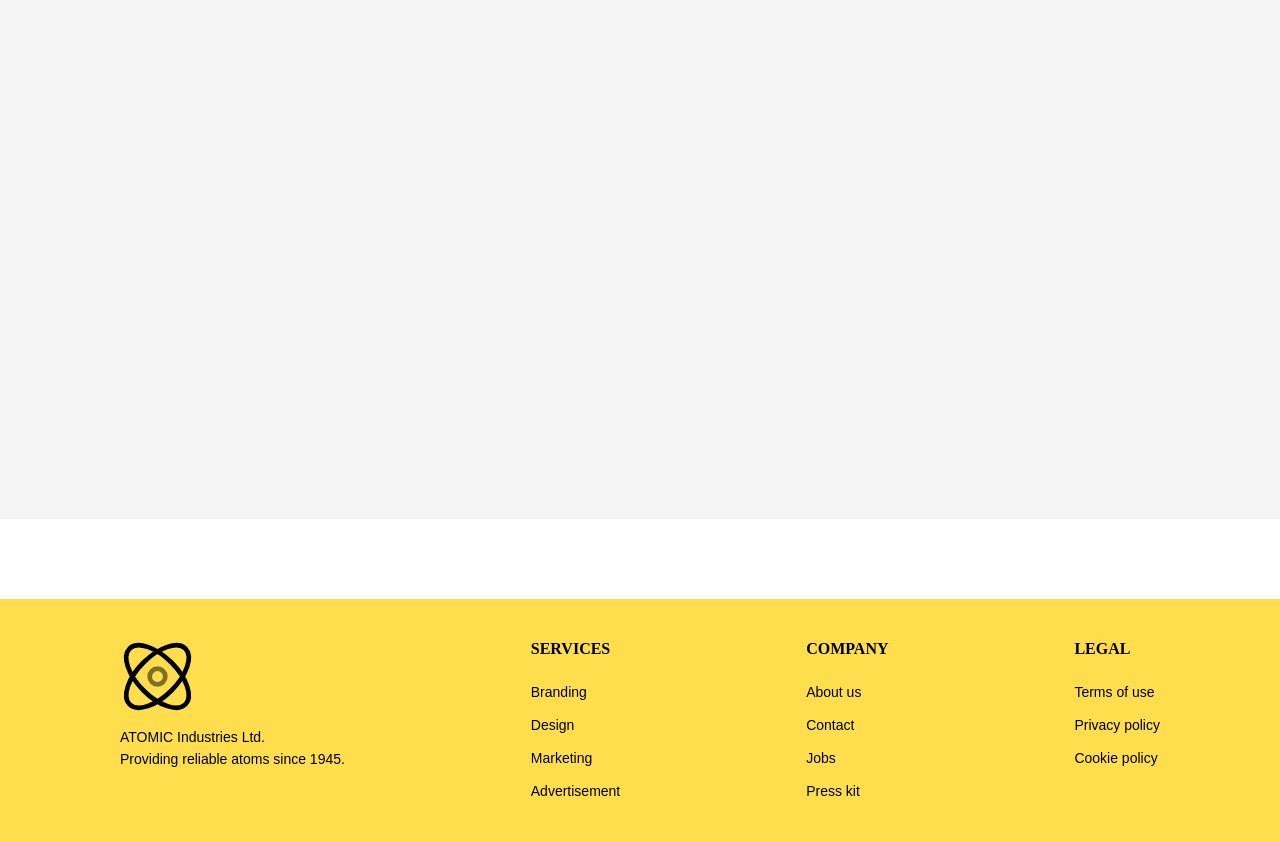
==== commit e9135491: "add images" ====
--- a/index.html
+++ b/index.html
@@ -122,7 +122,10 @@
       <section id="section-3">
         <div class="container-item">
           <div class="slide">
-            <div class="item" style="background: url('./images/grenite.jpg')">
+            <div
+              class="item"
+              style="background: url('./images/test7.jpg') no-repeat center"
+            >
               <div class="content">
                 <div class="name">Switzerland</div>
                 <div class="description">
@@ -133,7 +136,7 @@
               </div>
             </div>
 
-            <div class="item" style="background: url('./images/.jpg')">
+            <div class="item" style="background: url('./images/test6.jpg')">
               <div class="content">
                 <div class="name">Finland</div>
                 <div class="description">
@@ -145,7 +148,7 @@
 
             <div
               class="item"
-              style="background: url('./images/four-main-one.jpg')"
+              style="background: url('./images/test2.jpg') no-repeat center"
             >
               <div class="content">
                 <div class="name">Iceland</div>
@@ -159,7 +162,7 @@
 
             <div
               class="item"
-              style="background: url('./images/four-main-two.jpg')"
+              style="background: url('./images/test3.jpg') no-repeat center"
             >
               <div class="content">
                 <div class="name">Australia</div>
@@ -173,7 +176,7 @@
 
             <div
               class="item"
-              style="background: url('./images/four-main-three.jpg')"
+              style="background: url('./images/test4.jpg') no-repeat center"
             >
               <div class="content">
                 <div class="name">Netherland</div>
@@ -187,7 +190,7 @@
 
             <div
               class="item"
-              style="background: url('/images/four-main-three.jpg')"
+              style="background: url('/images/test6.jpg') no-repeat center"
             >
               <div class="content">
                 <div class="name">Ireland</div>
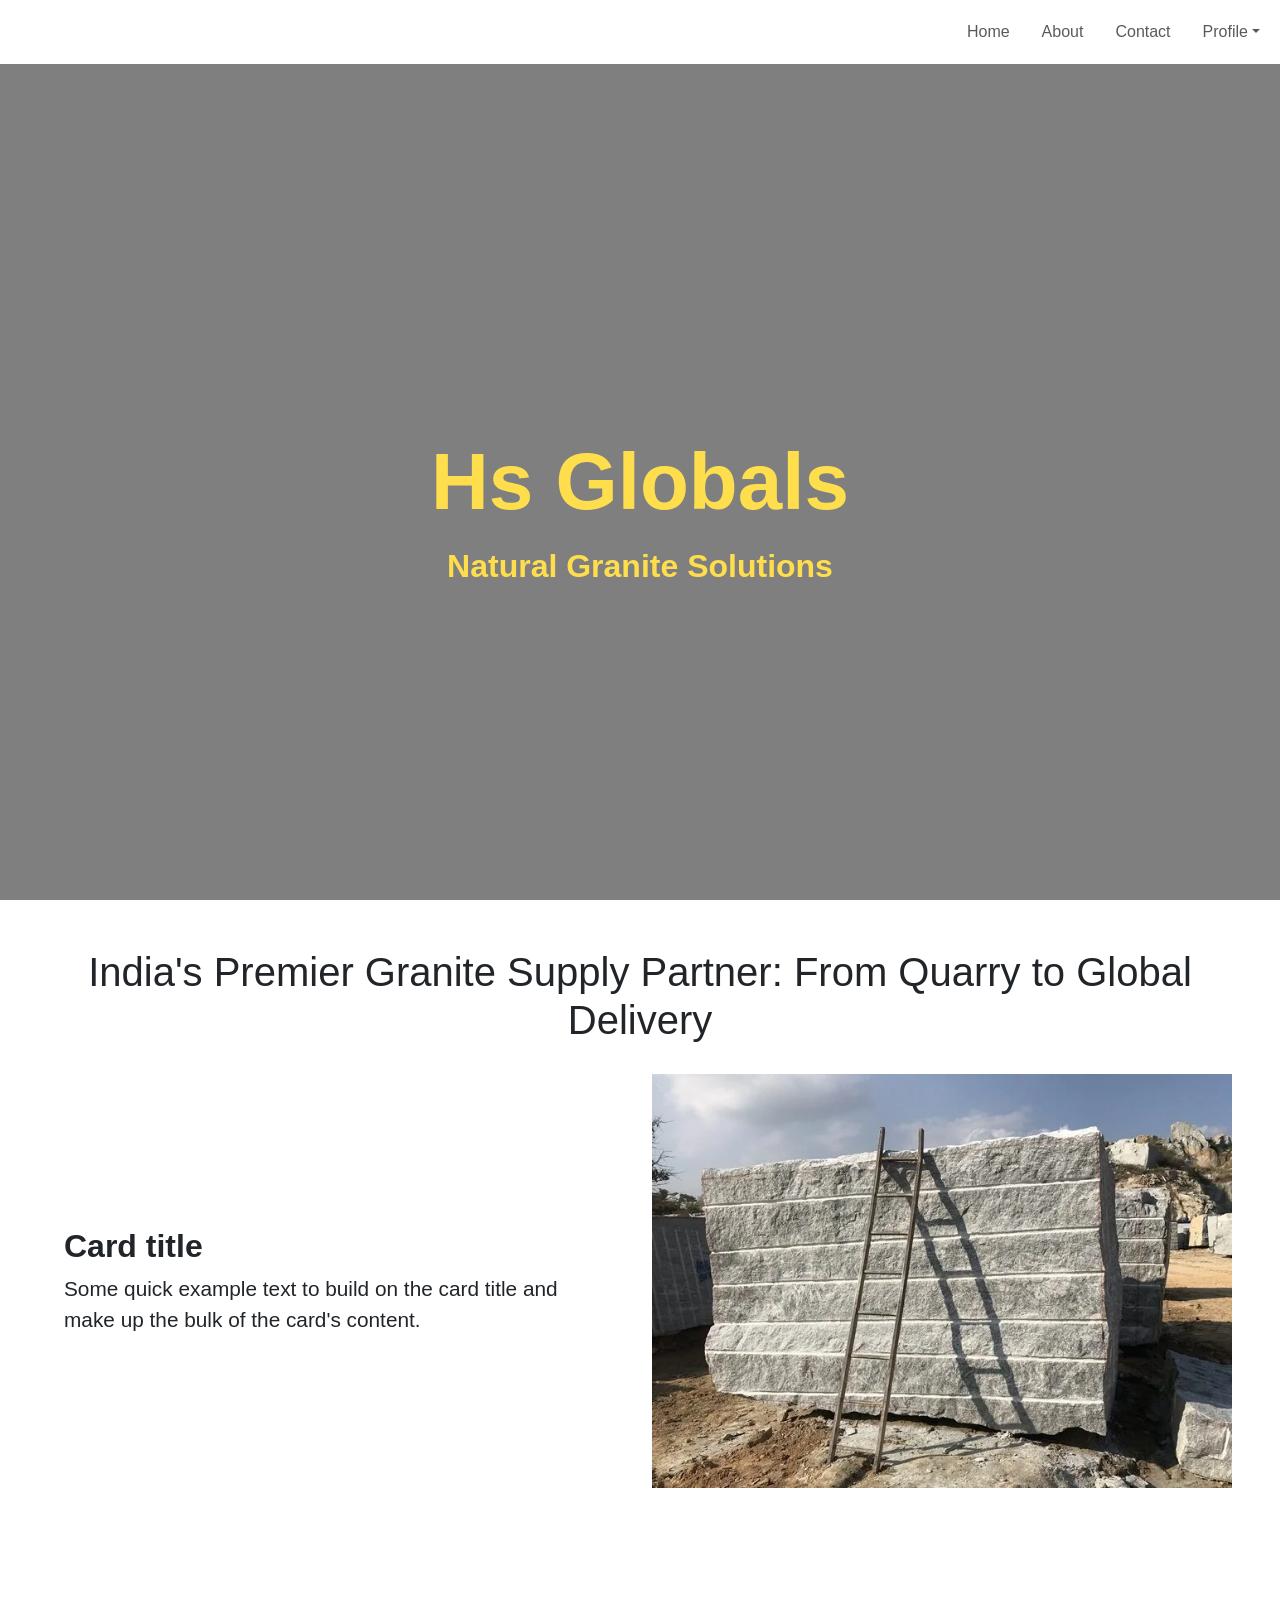
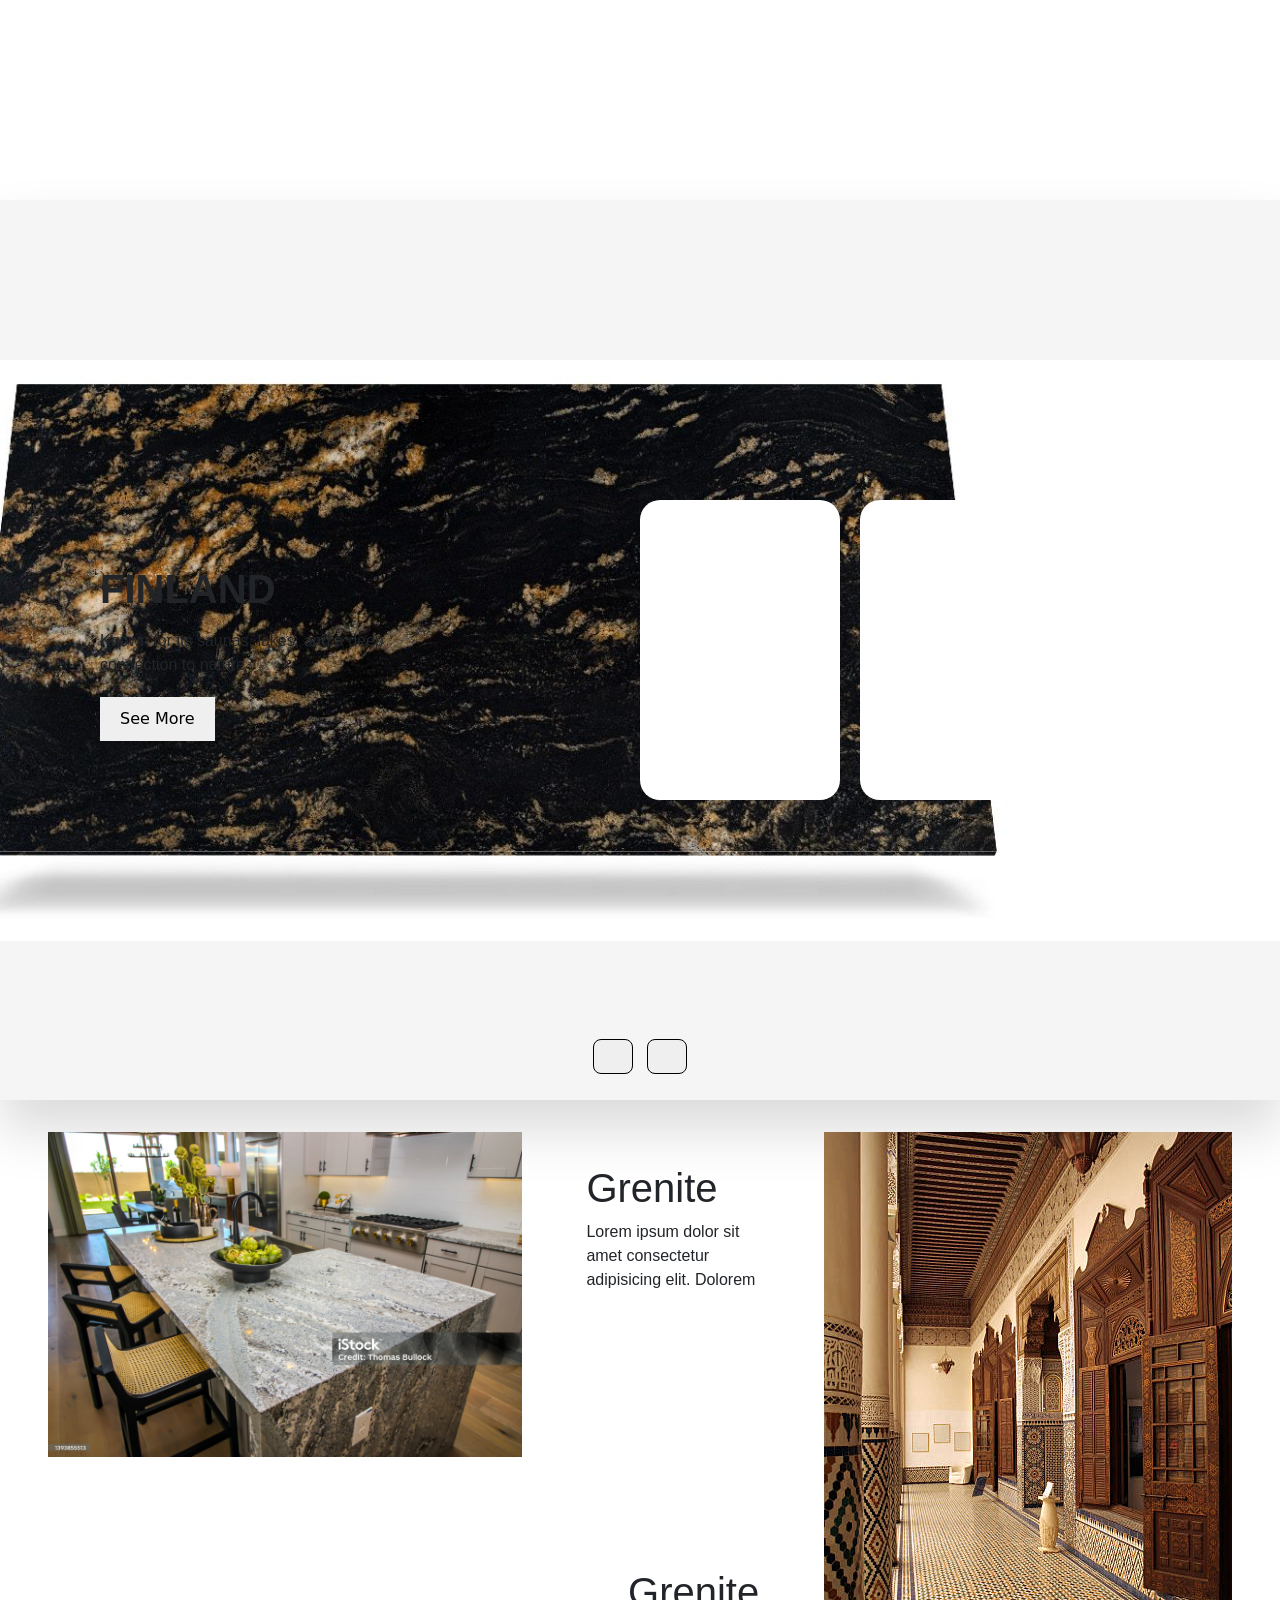
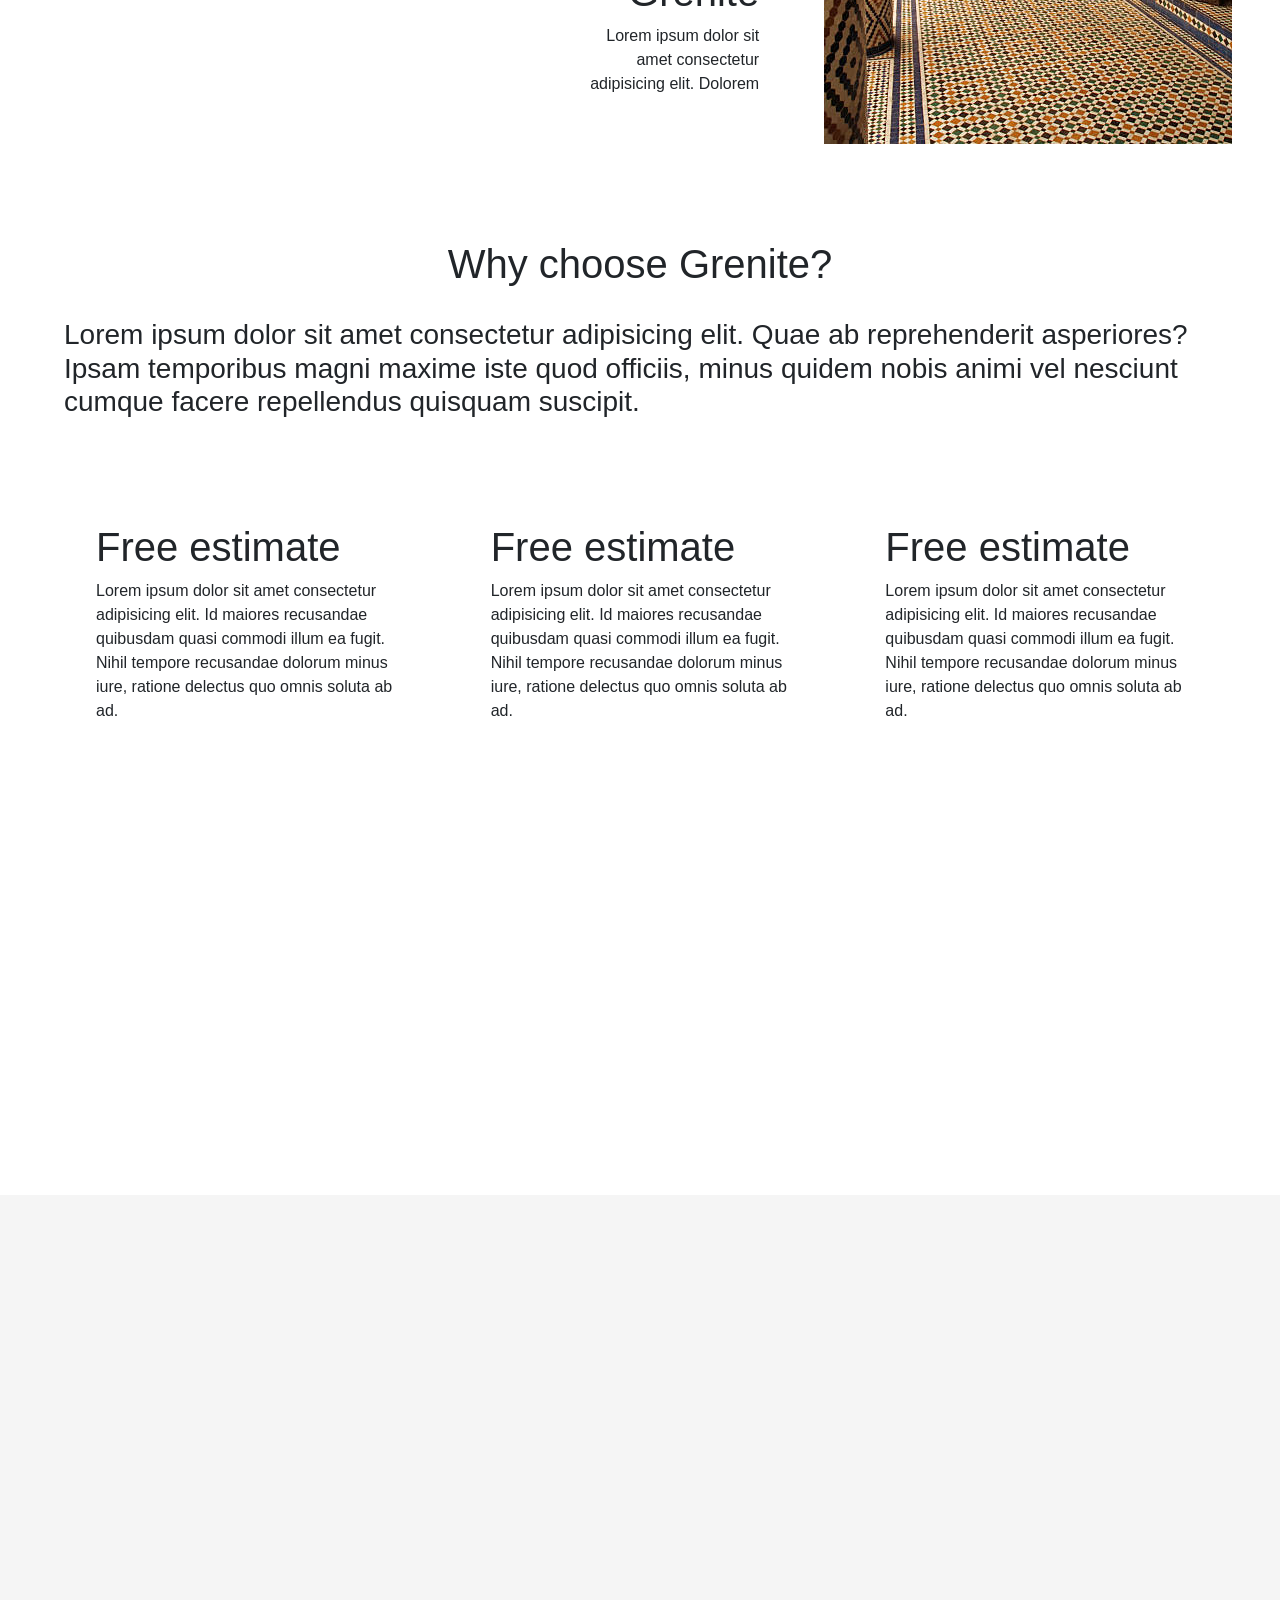
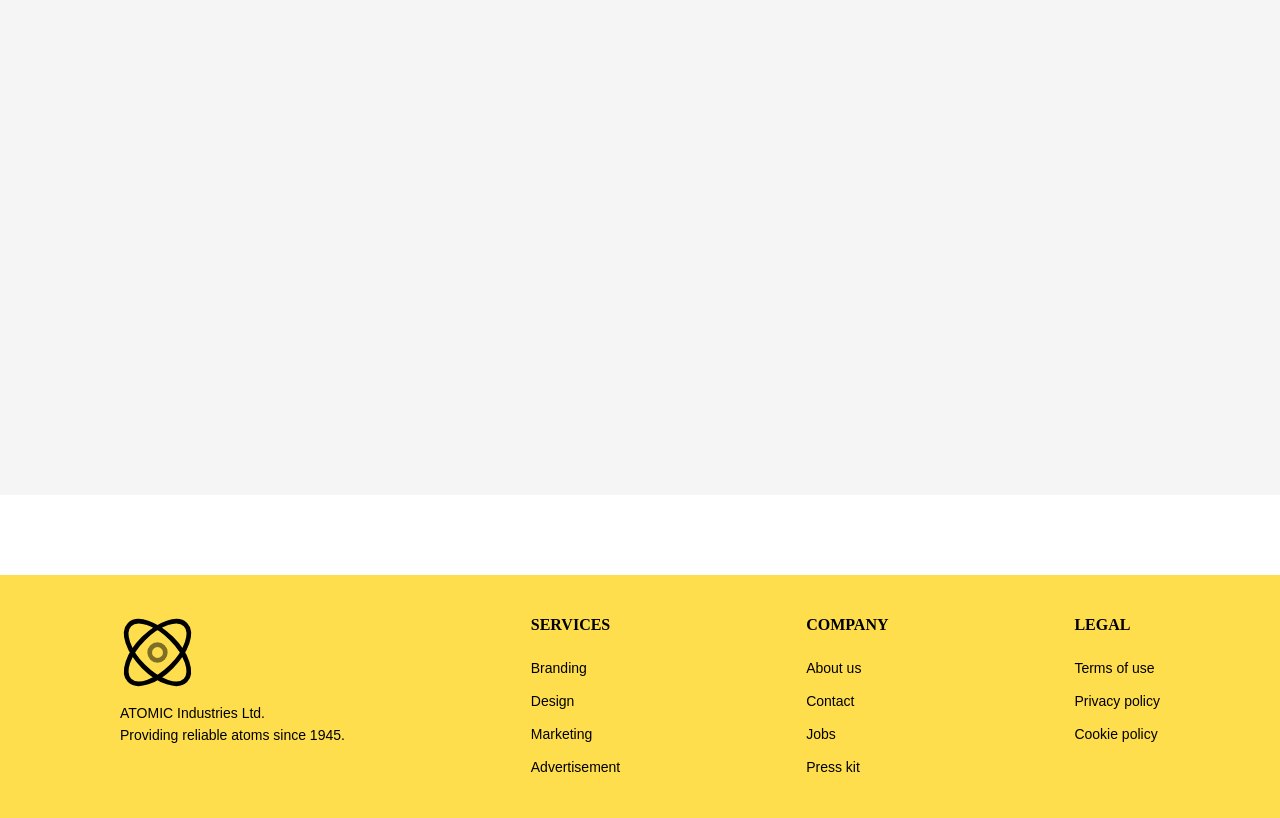
==== commit 6292800e: "minor change" ====
--- a/index.html
+++ b/index.html
@@ -136,7 +136,10 @@
               </div>
             </div>
 
-            <div class="item" style="background: url('./images/test6.jpg')">
+            <div
+              class="item"
+              style="background: url('./images/test3.jpg') no-repeat right"
+            >
               <div class="content">
                 <div class="name">Finland</div>
                 <div class="description">
@@ -148,7 +151,7 @@
 
             <div
               class="item"
-              style="background: url('./images/test2.jpg') no-repeat center"
+              style="background: url('./images/test2.jpg') no-repeat right"
             >
               <div class="content">
                 <div class="name">Iceland</div>
@@ -162,7 +165,7 @@
 
             <div
               class="item"
-              style="background: url('./images/test3.jpg') no-repeat center"
+              style="background: url('./images/test3.jpg') no-repeat right"
             >
               <div class="content">
                 <div class="name">Australia</div>
@@ -176,21 +179,21 @@
 
             <div
               class="item"
-              style="background: url('./images/test4.jpg') no-repeat center"
+              style="background: url('./images/test4.jpg') no-repeat right"
             >
               <div class="content">
                 <div class="name">Netherland</div>
                 <div class="description">
                   Characterized by its iconic canals, tulip fields, and
-                  windmills test
-                </div>
-                <button>See More</button>
-              </div>
-            </div>
-
-            <div
-              class="item"
-              style="background: url('/images/test6.jpg') no-repeat center"
+                  windmills
+                </div>
+                <button>See More</button>
+              </div>
+            </div>
+
+            <div
+              class="item"
+              style="background: url('/images/test6.jpg') no-repeat right"
             >
               <div class="content">
                 <div class="name">Ireland</div>
@@ -235,7 +238,7 @@
           </div>
         </div>
         <div class="section4-bottom">
-          <div class="top-section-wrapper">g
+          <div class="top-section-wrapper">
             <div class="heading">
               <h1>Why choose Grenite?</h1>
             </div>
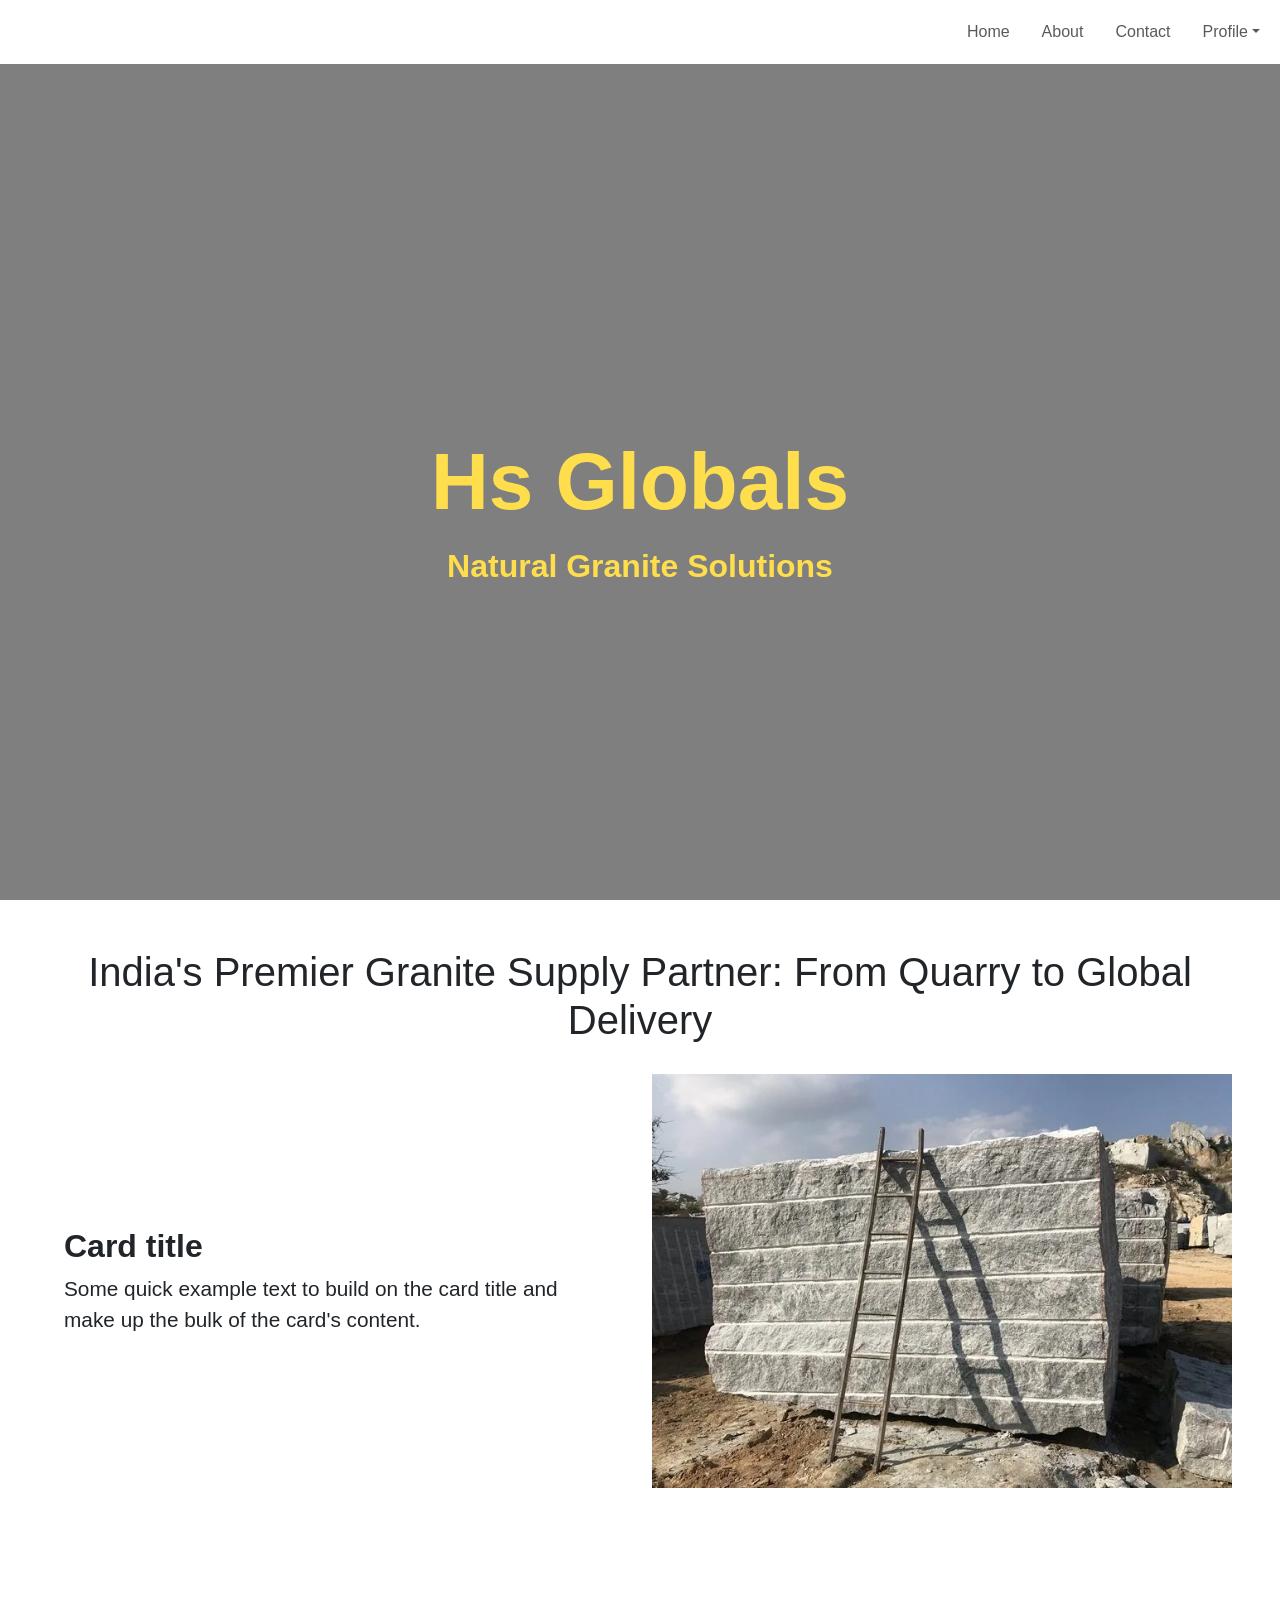
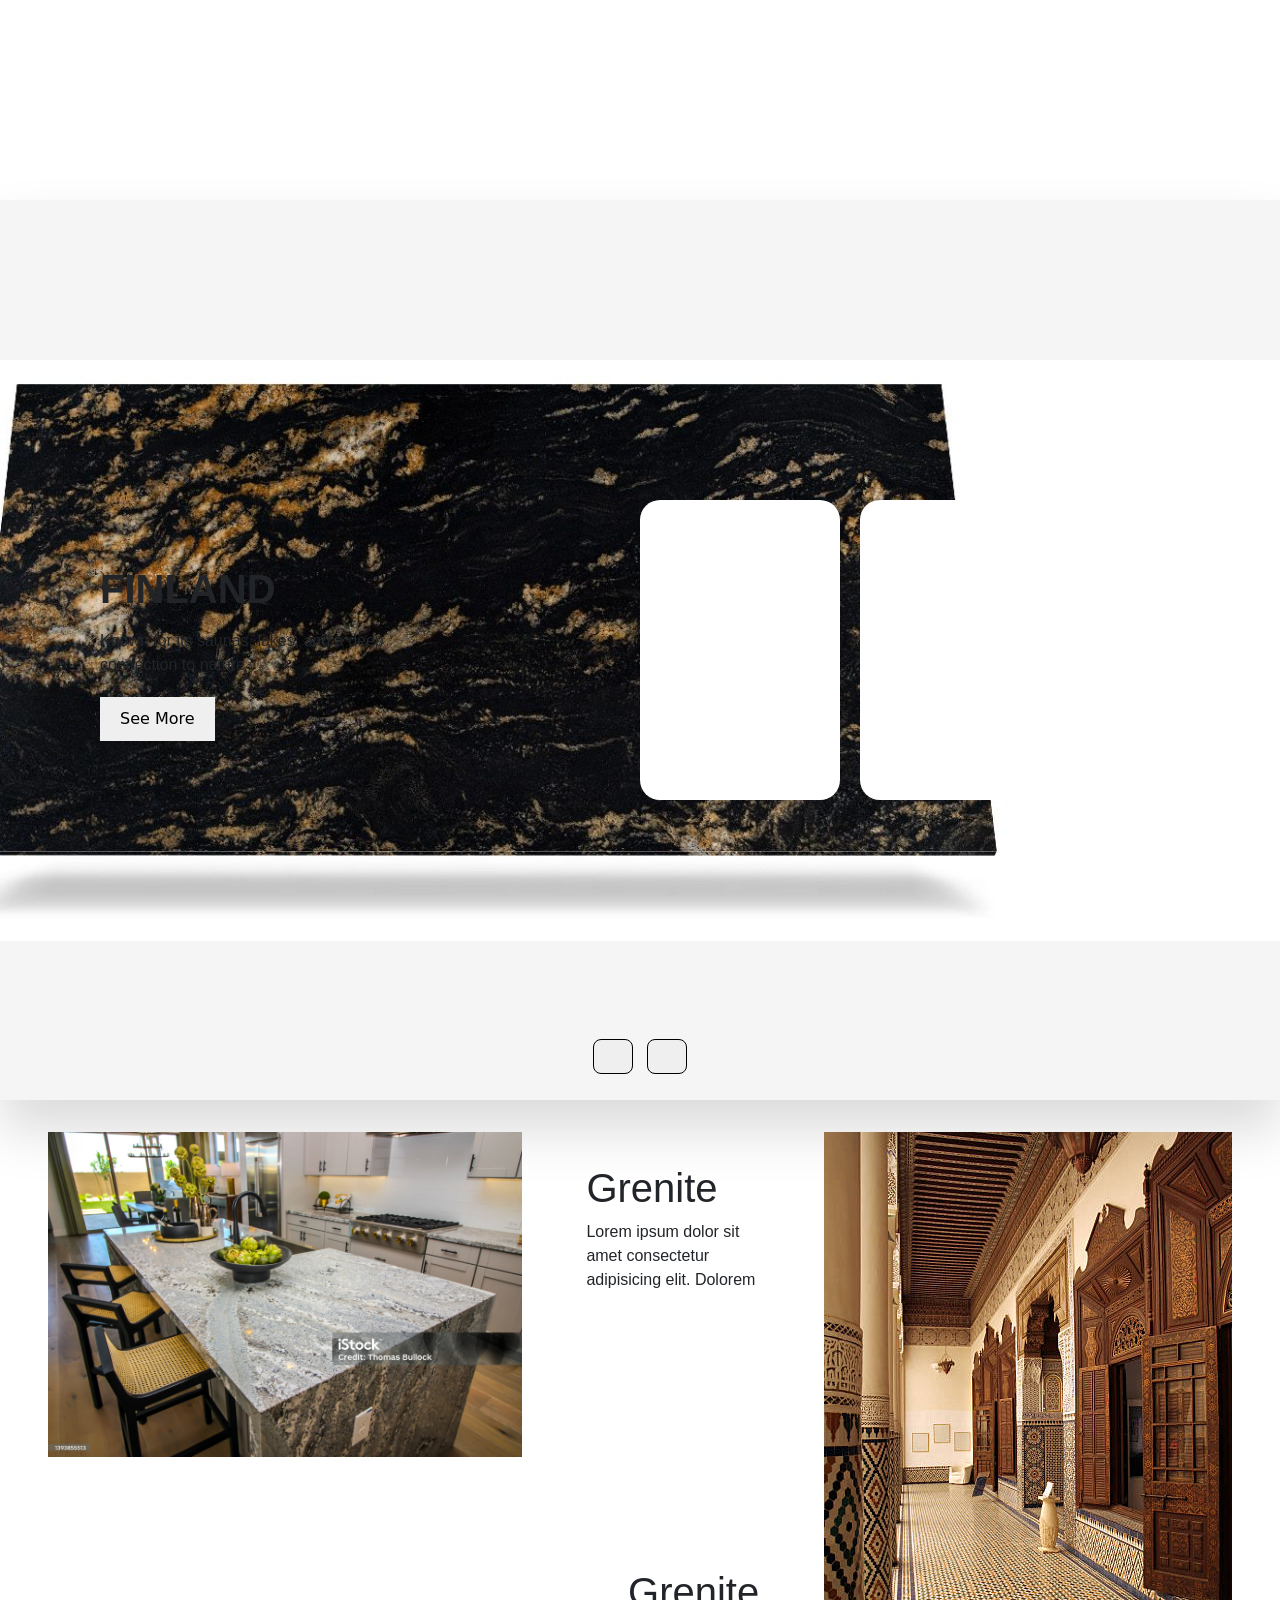
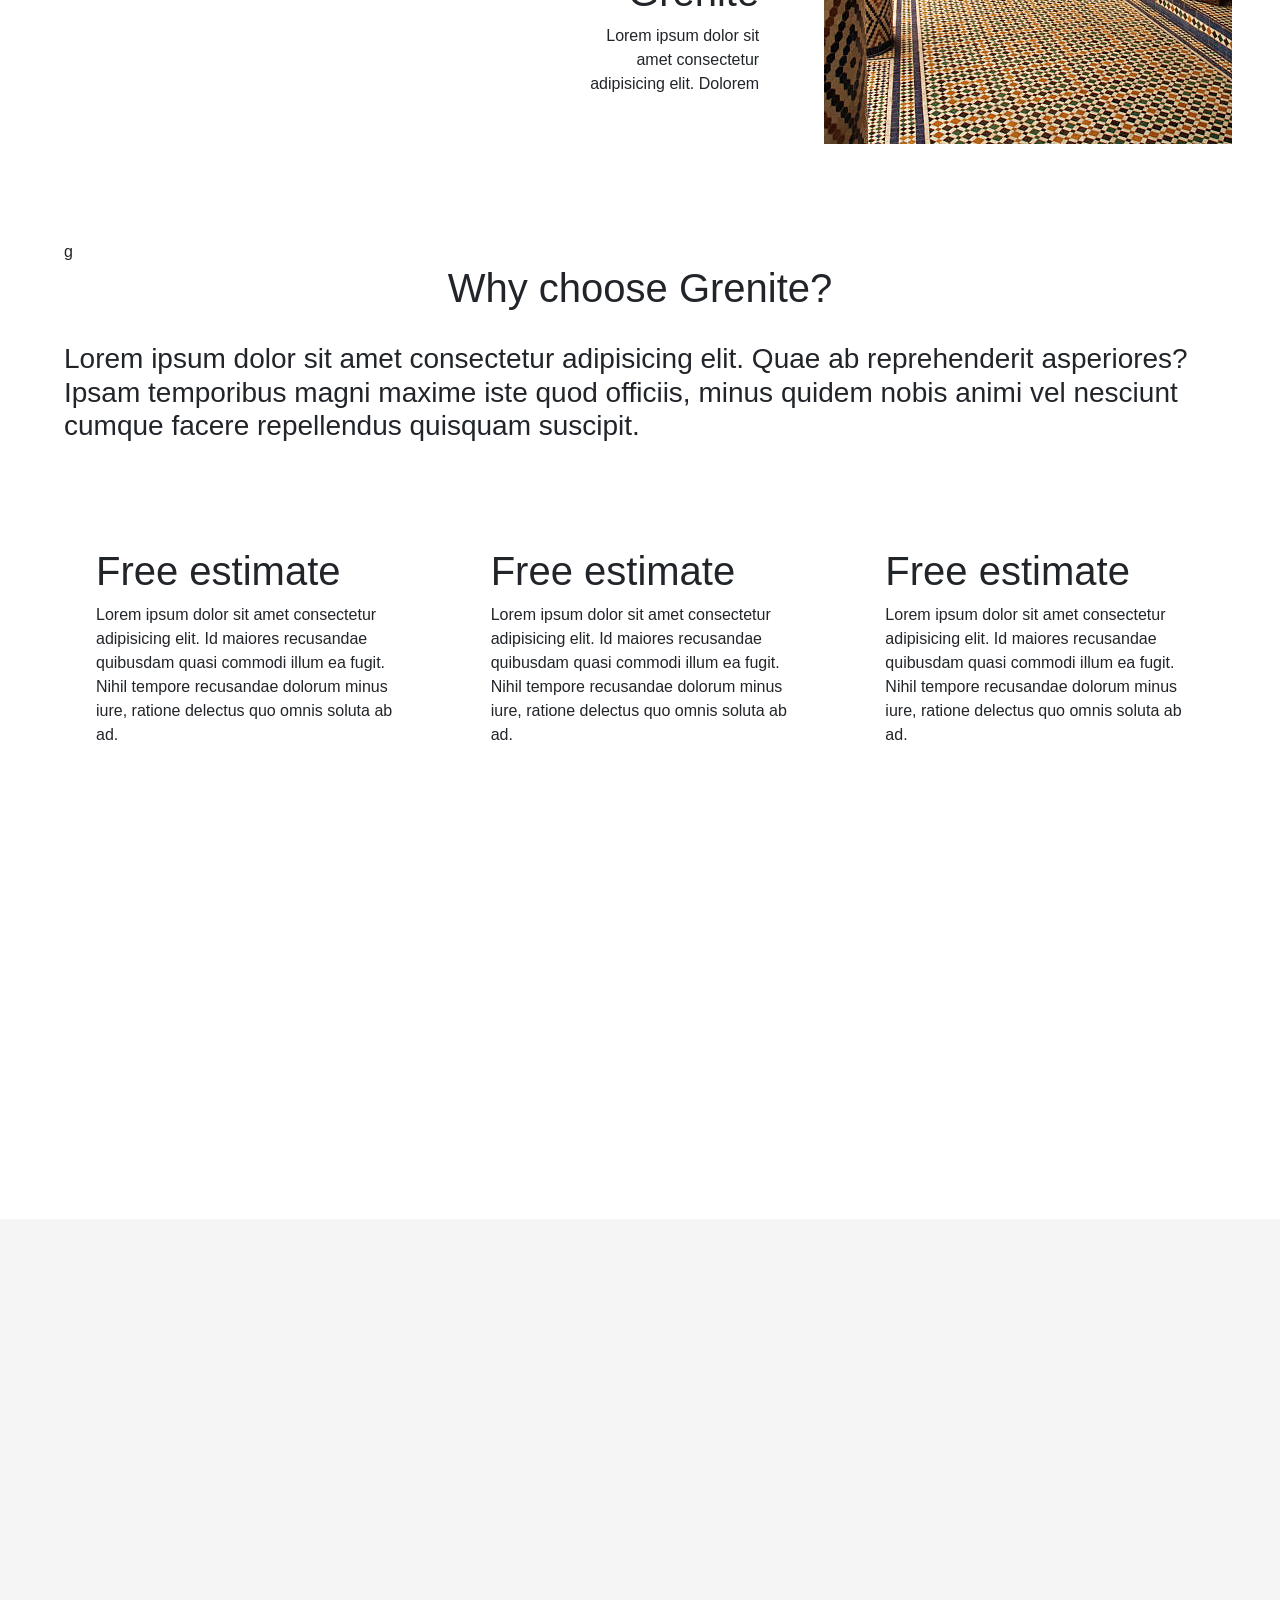
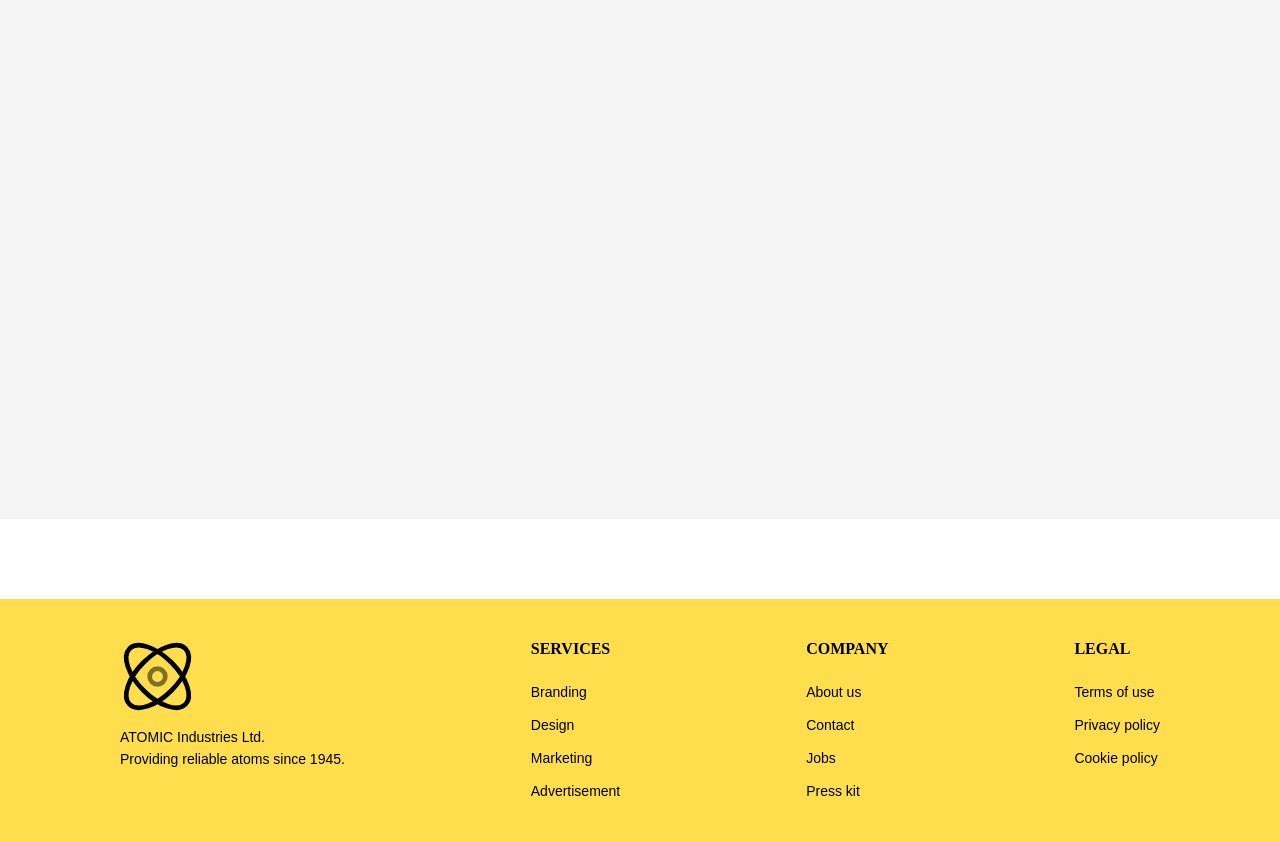
==== commit 490c29be: "Merge branch 'phaseone' of https://github.com/jayesh6442/hsglobals" ====
--- a/index.html
+++ b/index.html
@@ -185,7 +185,7 @@
                 <div class="name">Netherland</div>
                 <div class="description">
                   Characterized by its iconic canals, tulip fields, and
-                  windmills
+                  windmills test
                 </div>
                 <button>See More</button>
               </div>
@@ -238,7 +238,7 @@
           </div>
         </div>
         <div class="section4-bottom">
-          <div class="top-section-wrapper">
+          <div class="top-section-wrapper">g
             <div class="heading">
               <h1>Why choose Grenite?</h1>
             </div>
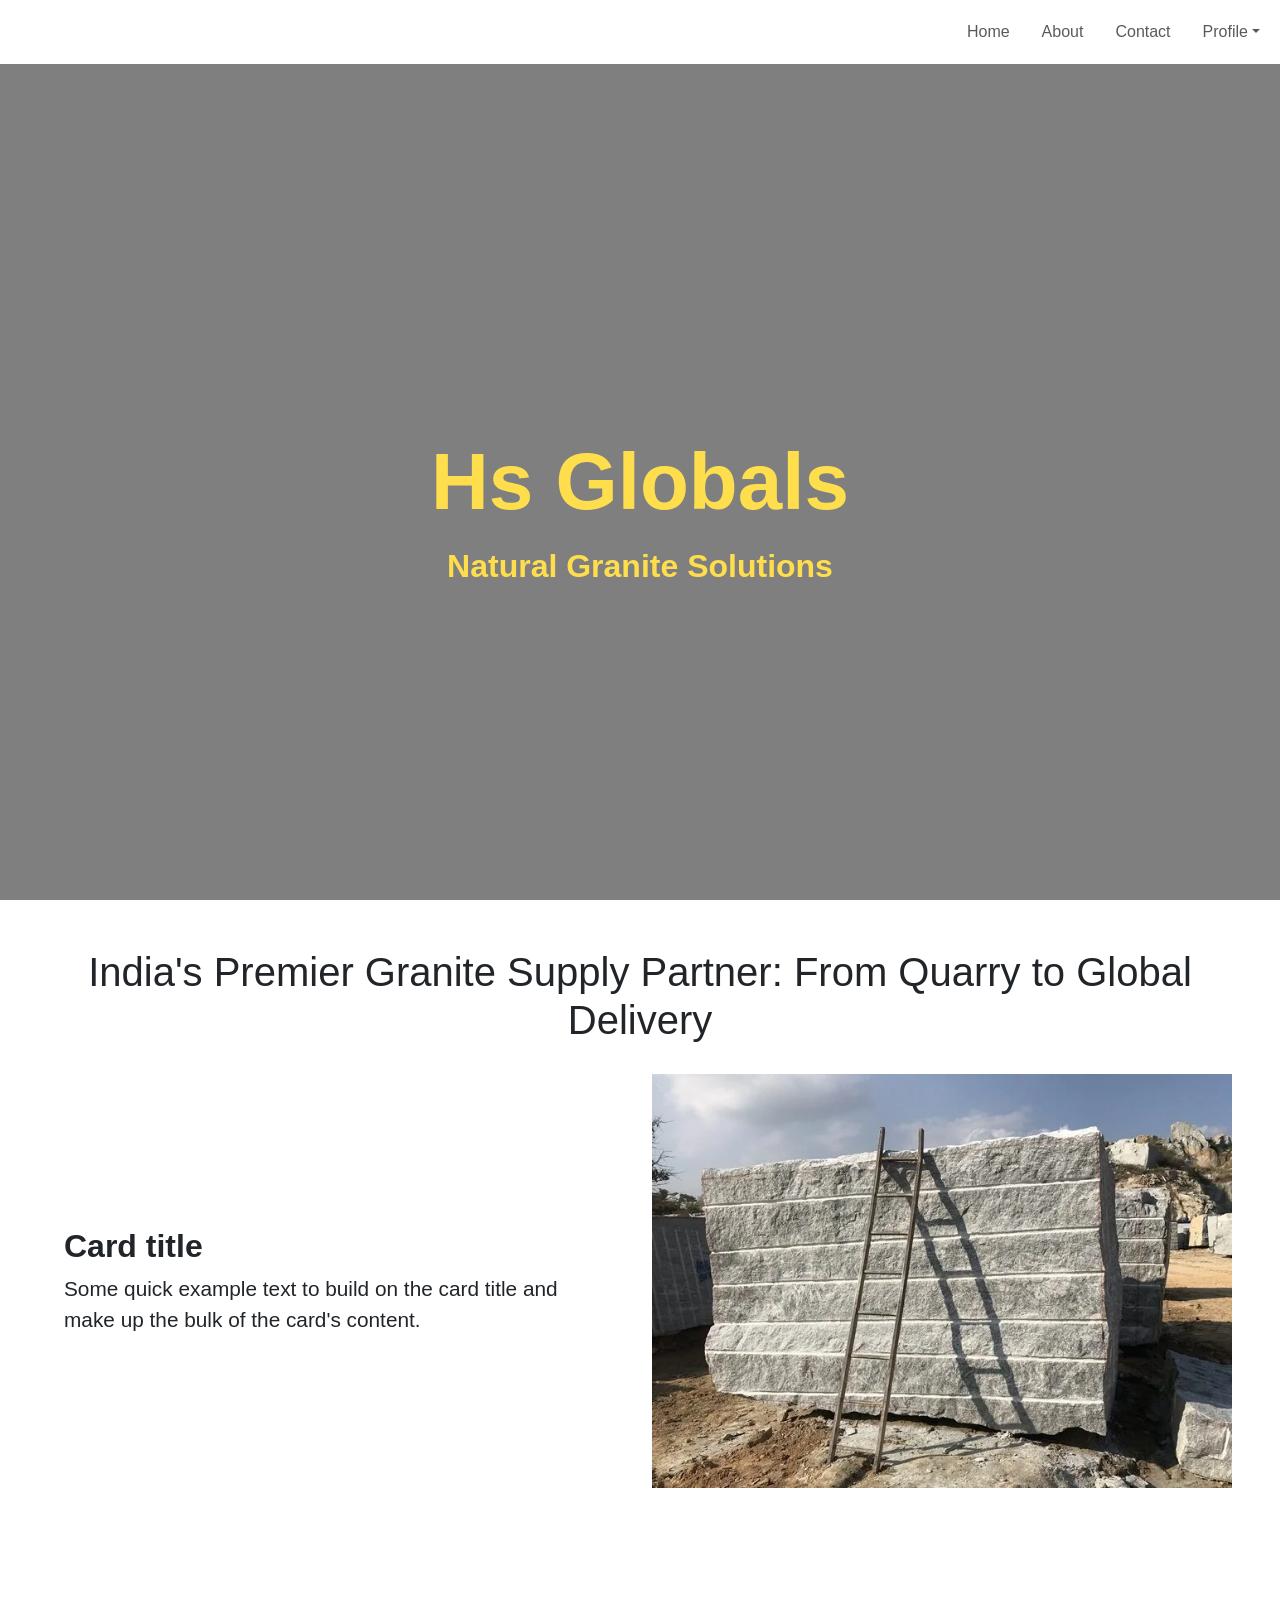
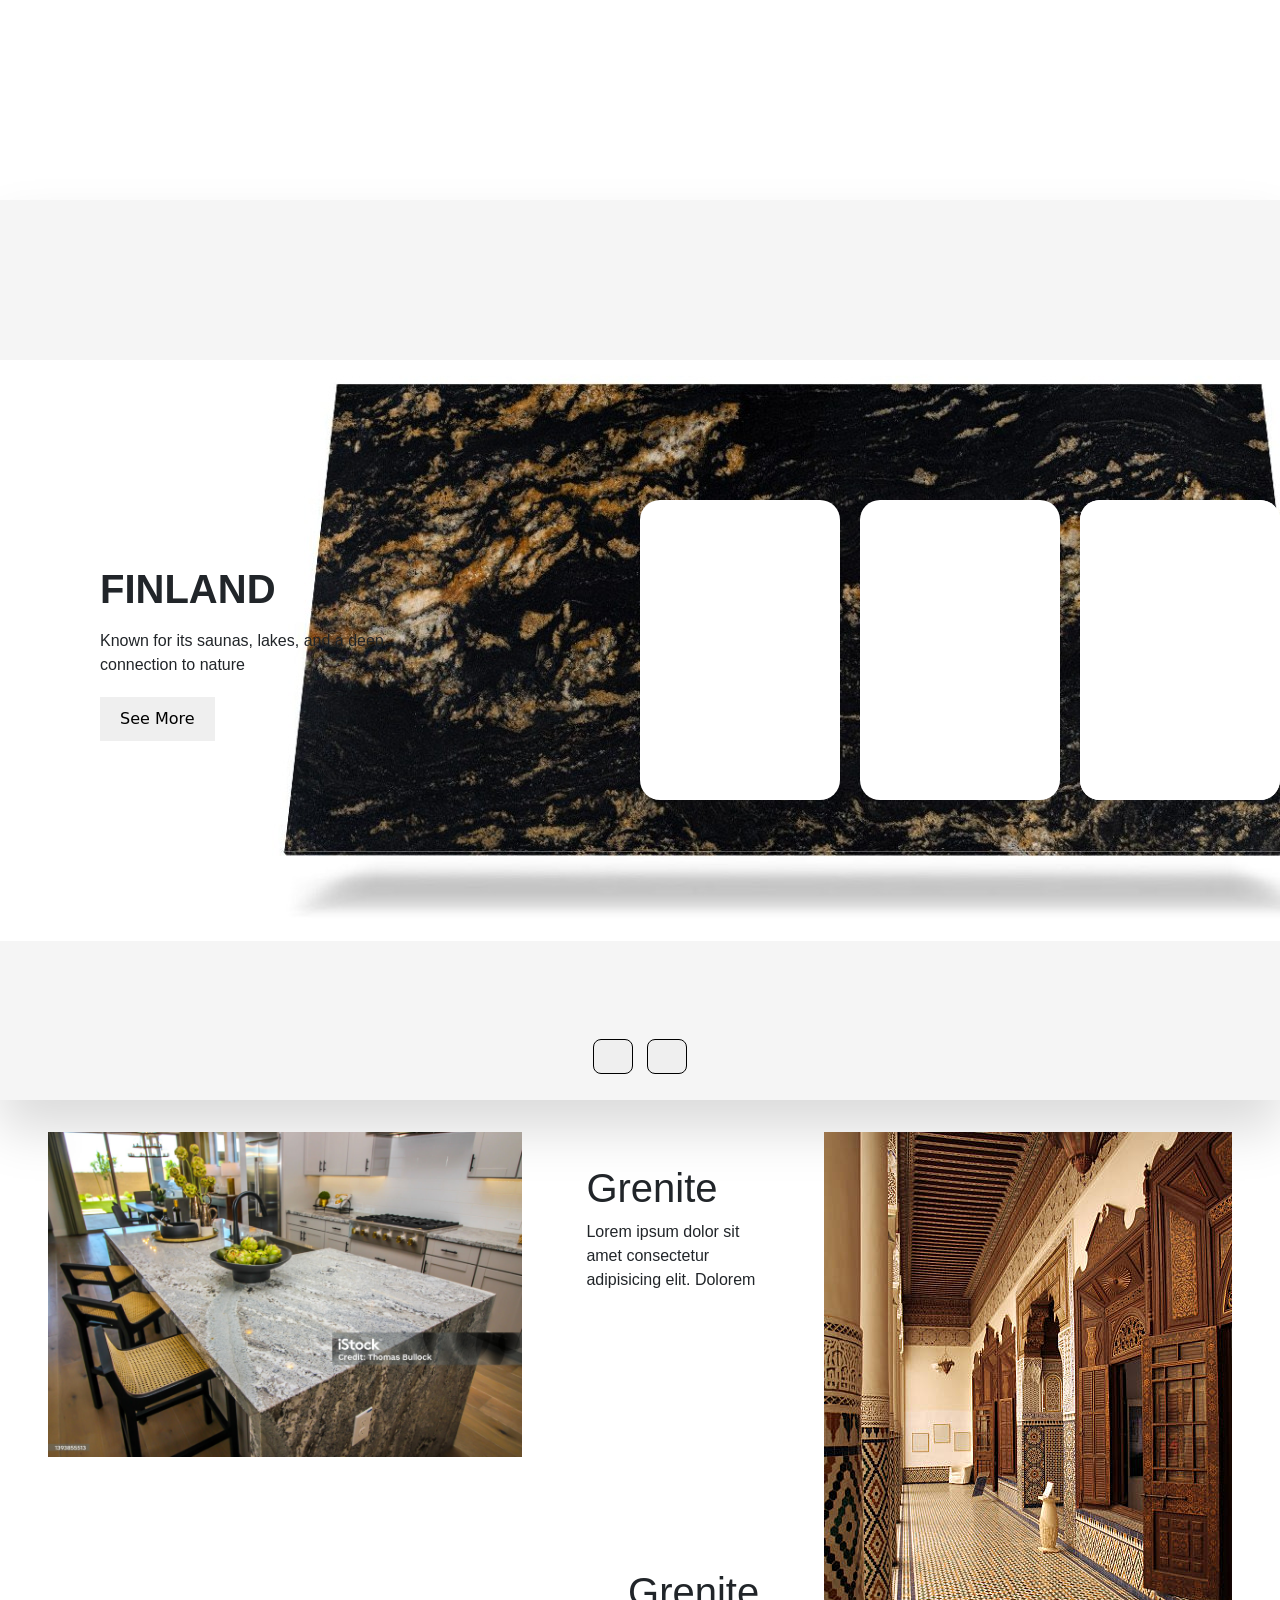
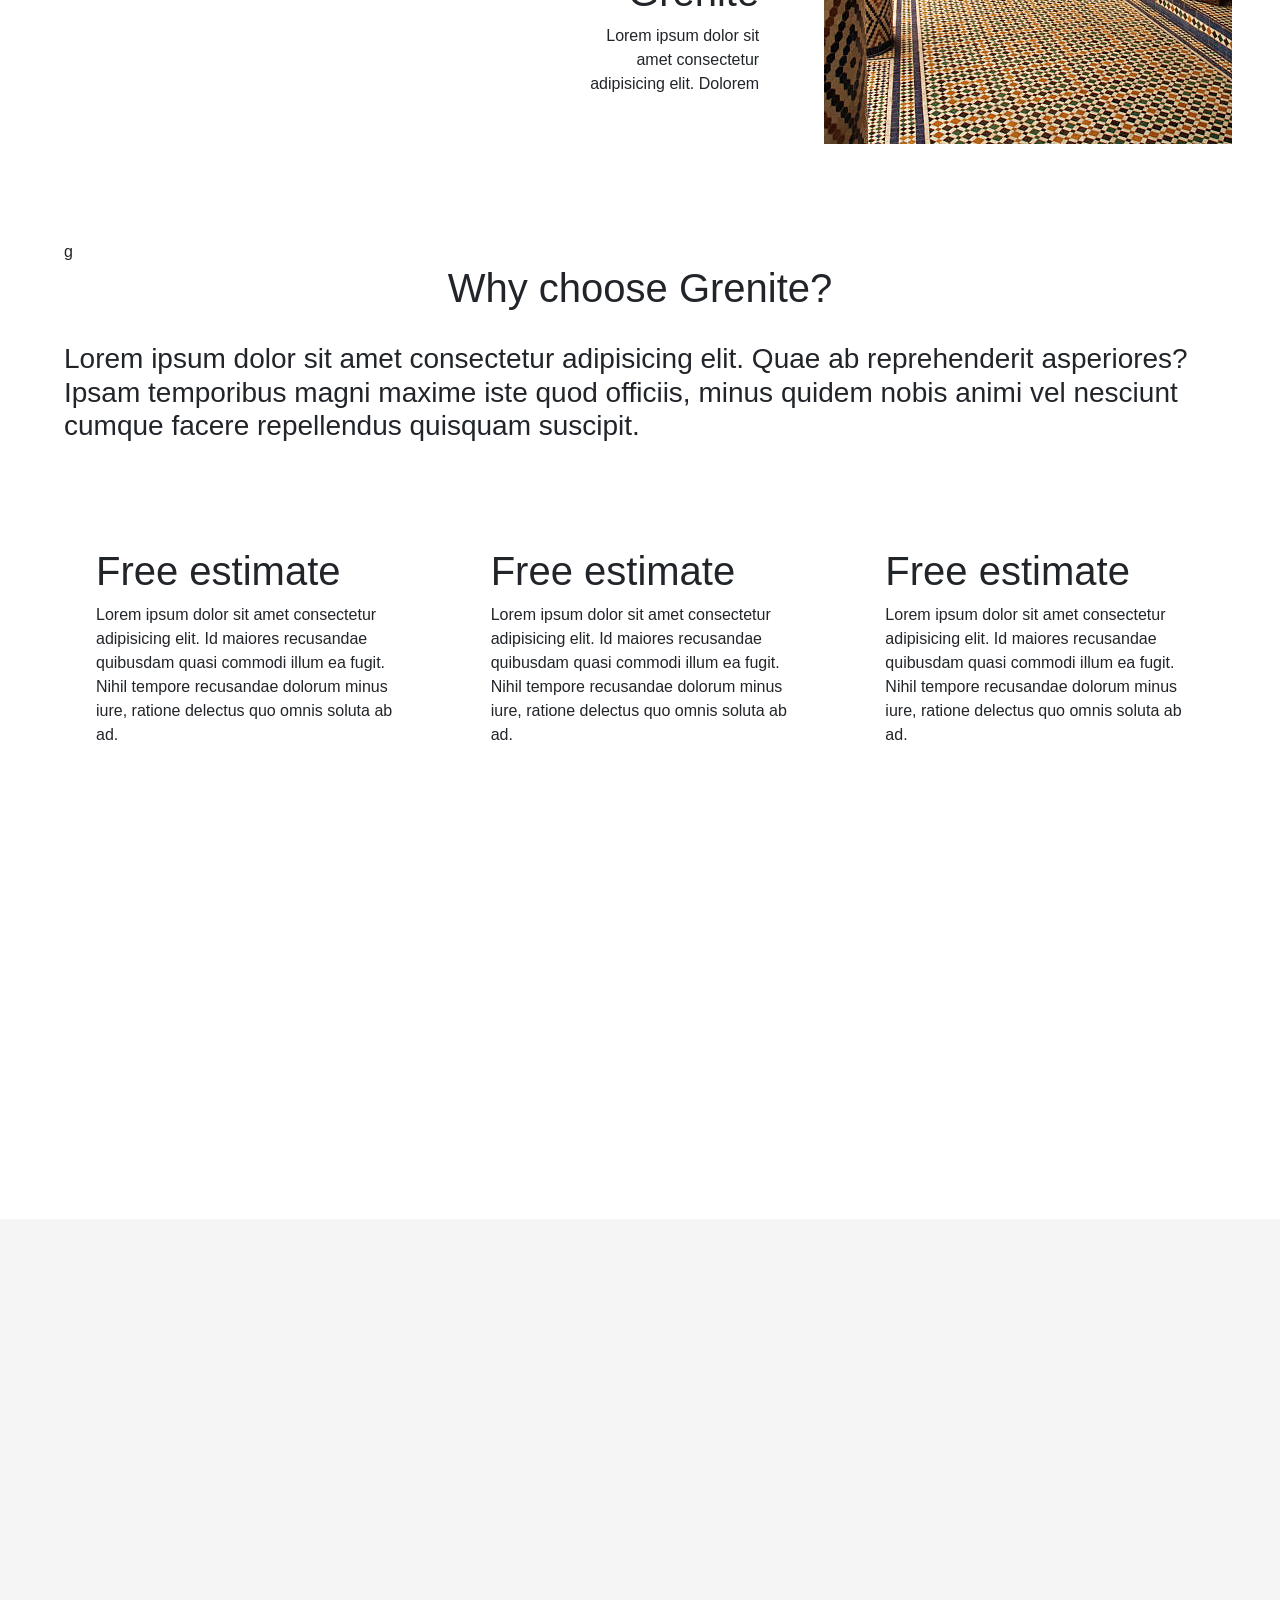
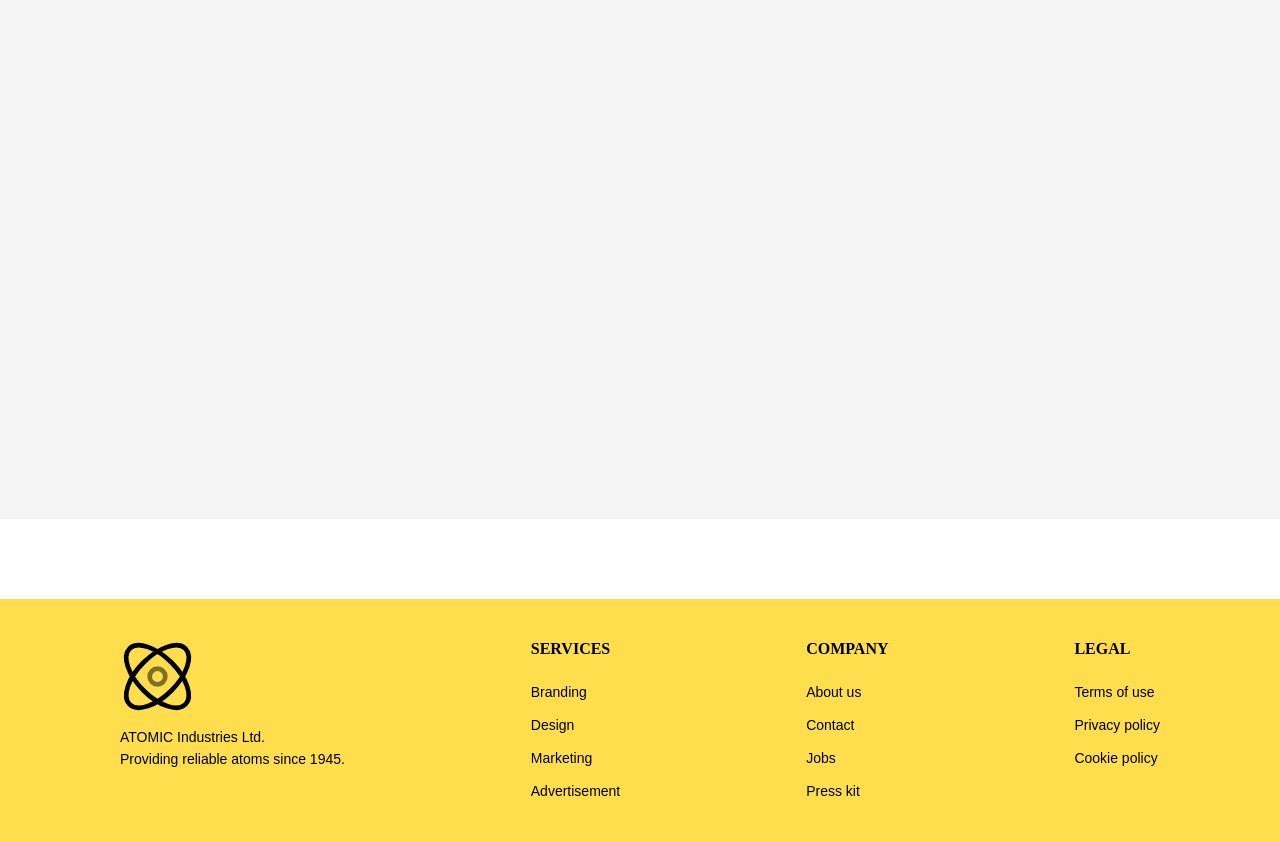
==== commit 8adb1b17: "ad code" ====
--- a/index.html
+++ b/index.html
@@ -124,7 +124,7 @@
           <div class="slide">
             <div
               class="item"
-              style="background: url('./images/test7.jpg') no-repeat center"
+              style="background: url('./images/test7.jpg') no-repeat left"
             >
               <div class="content">
                 <div class="name">Switzerland</div>
@@ -138,7 +138,7 @@
 
             <div
               class="item"
-              style="background: url('./images/test3.jpg') no-repeat right"
+              style="background: url('./images/test3.jpg') no-repeat left"
             >
               <div class="content">
                 <div class="name">Finland</div>
@@ -151,7 +151,7 @@
 
             <div
               class="item"
-              style="background: url('./images/test2.jpg') no-repeat right"
+              style="background: url('./images/test2.jpg') no-repeat left"
             >
               <div class="content">
                 <div class="name">Iceland</div>
@@ -165,7 +165,7 @@
 
             <div
               class="item"
-              style="background: url('./images/test3.jpg') no-repeat right"
+              style="background: url('./images/test3.jpg') no-repeat left"
             >
               <div class="content">
                 <div class="name">Australia</div>
@@ -179,7 +179,7 @@
 
             <div
               class="item"
-              style="background: url('./images/test4.jpg') no-repeat right"
+              style="background: url('./images/test4.jpg') no-repeat left"
             >
               <div class="content">
                 <div class="name">Netherland</div>
@@ -193,7 +193,7 @@
 
             <div
               class="item"
-              style="background: url('/images/test6.jpg') no-repeat right"
+              style="background: url('/images/test6.jpg') no-repeat left"
             >
               <div class="content">
                 <div class="name">Ireland</div>
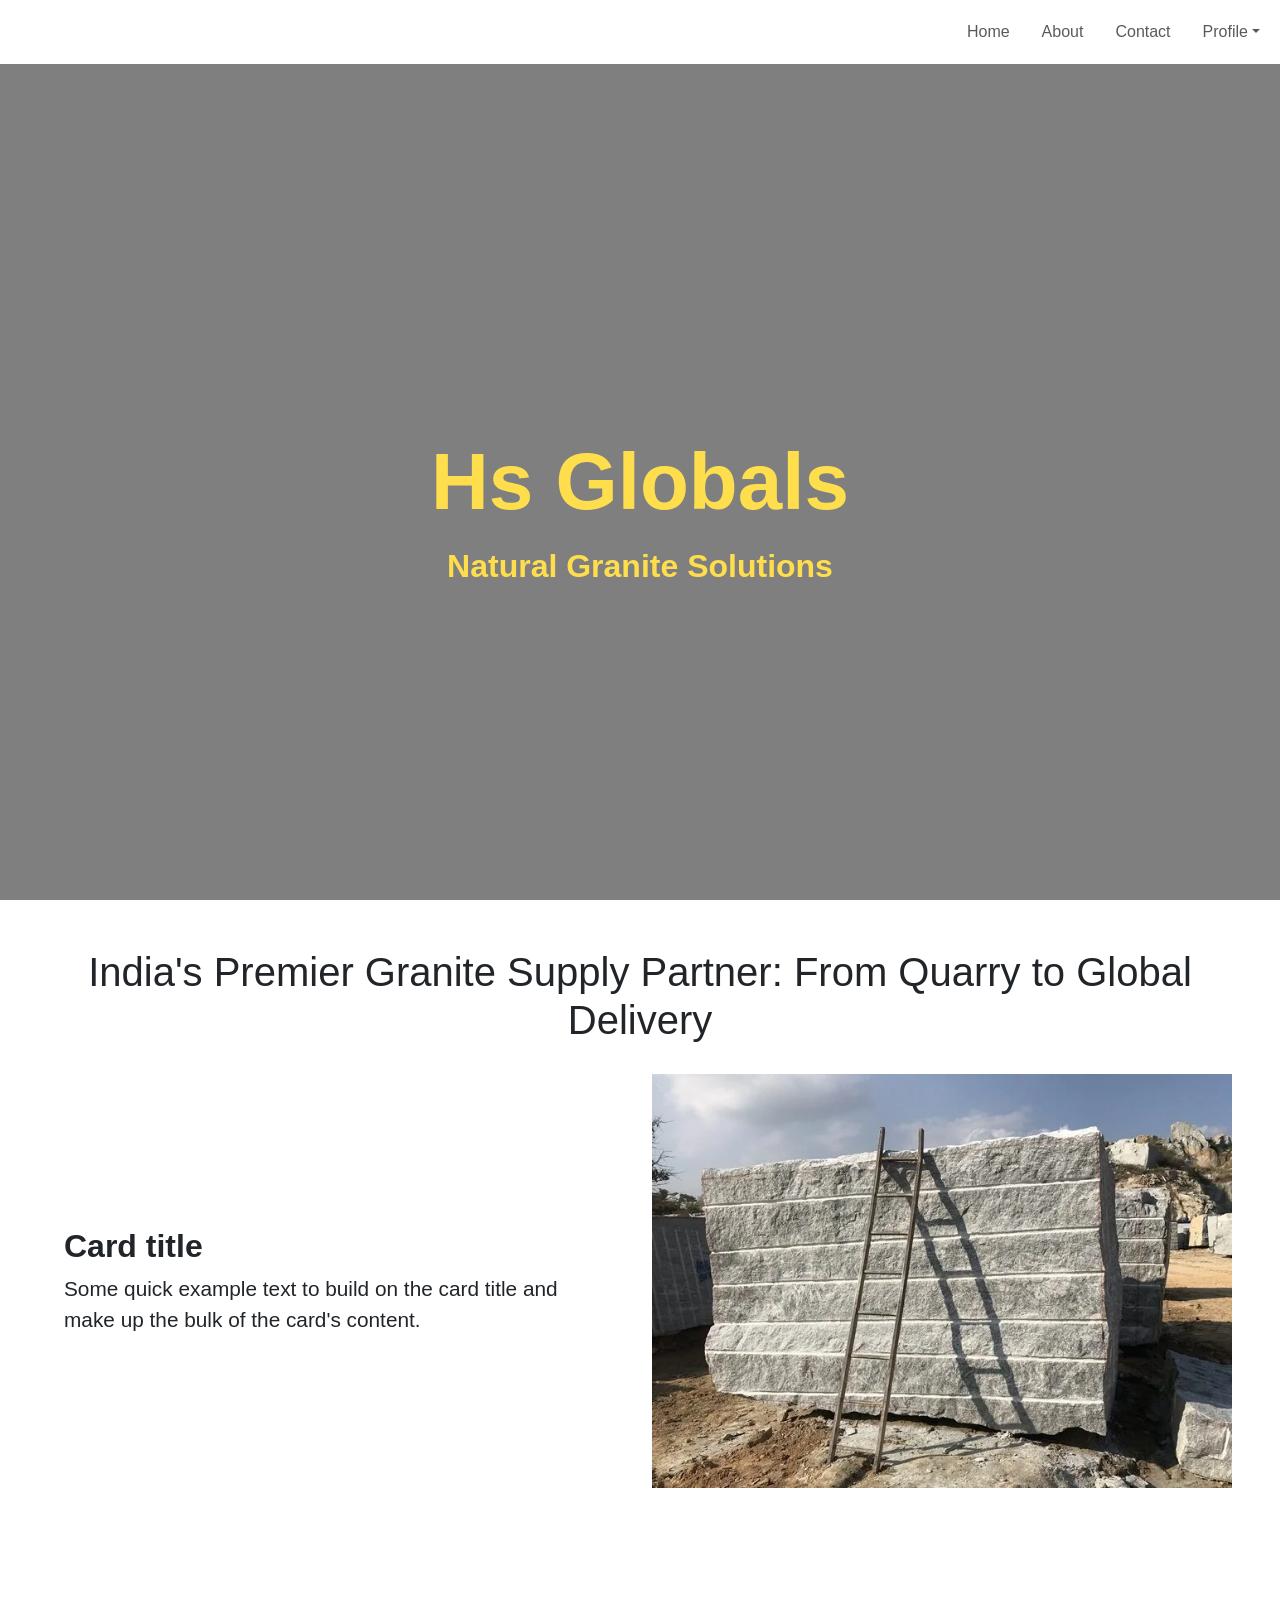
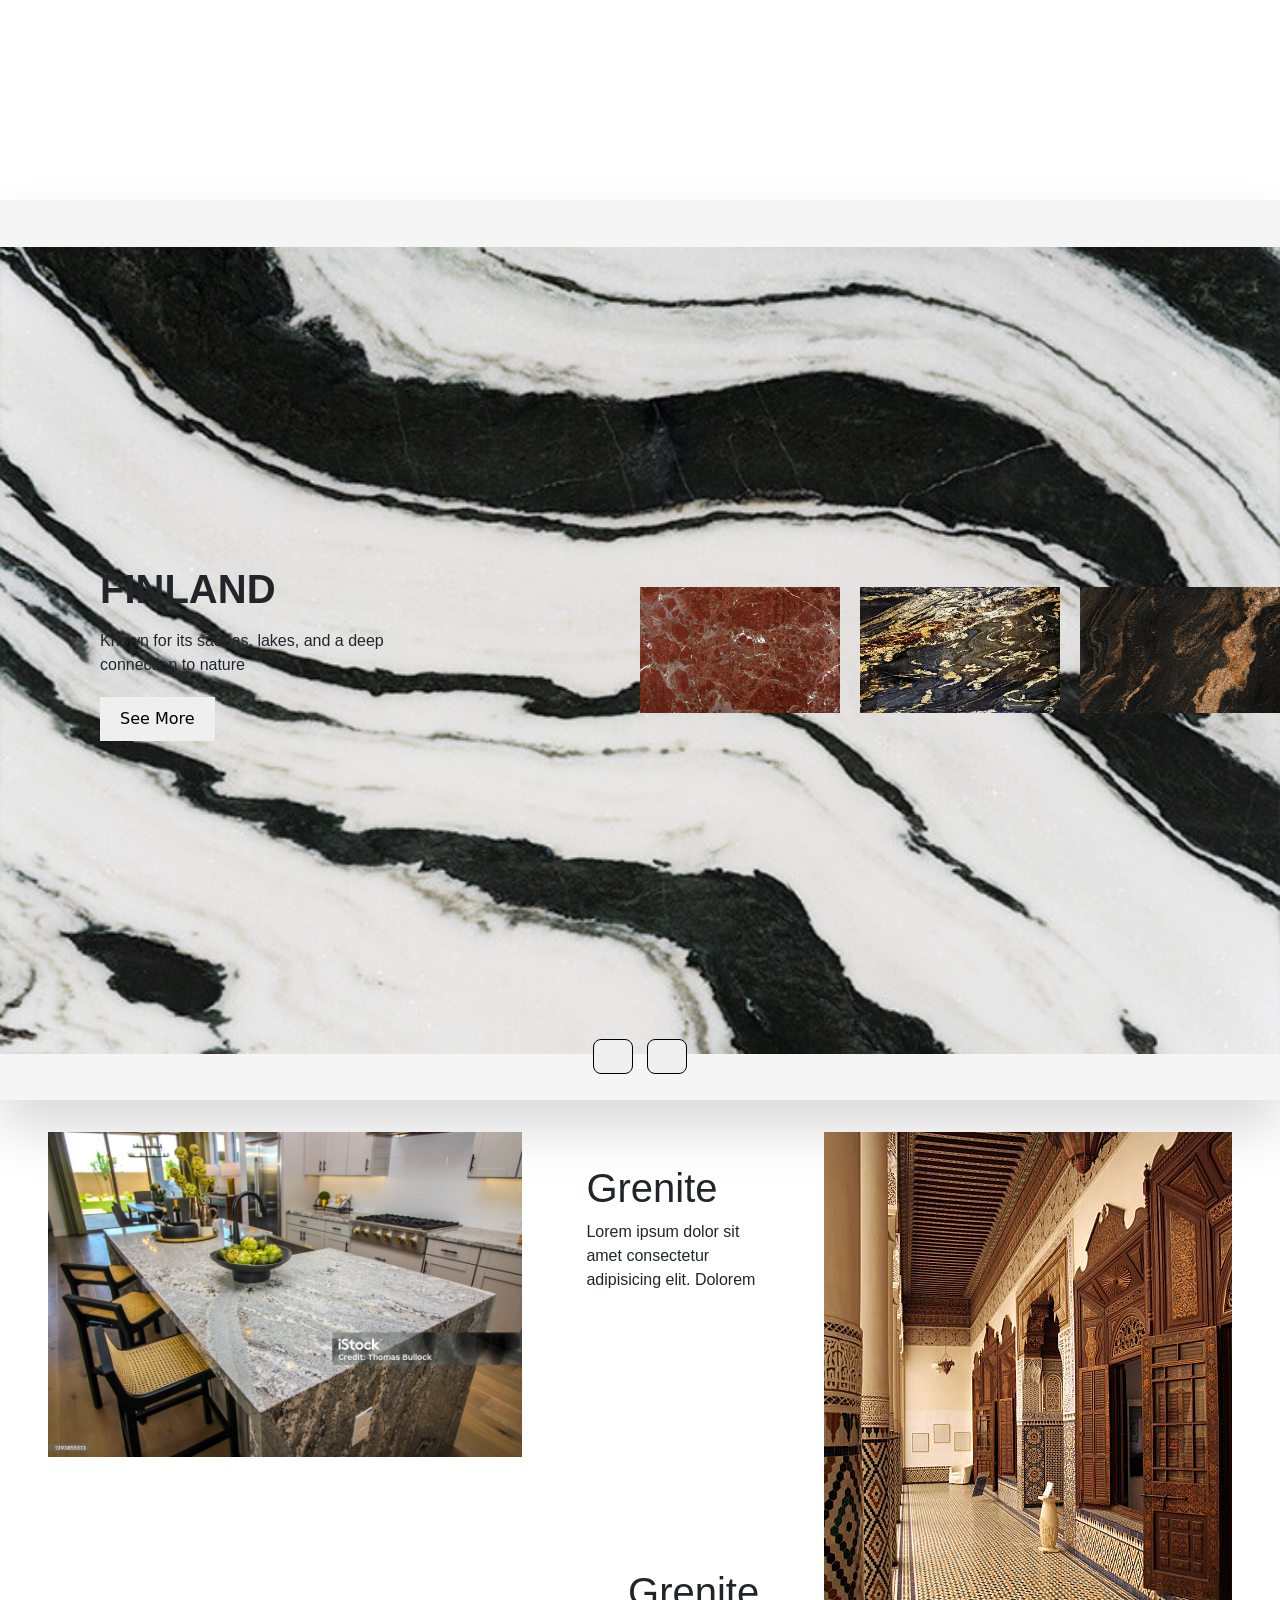
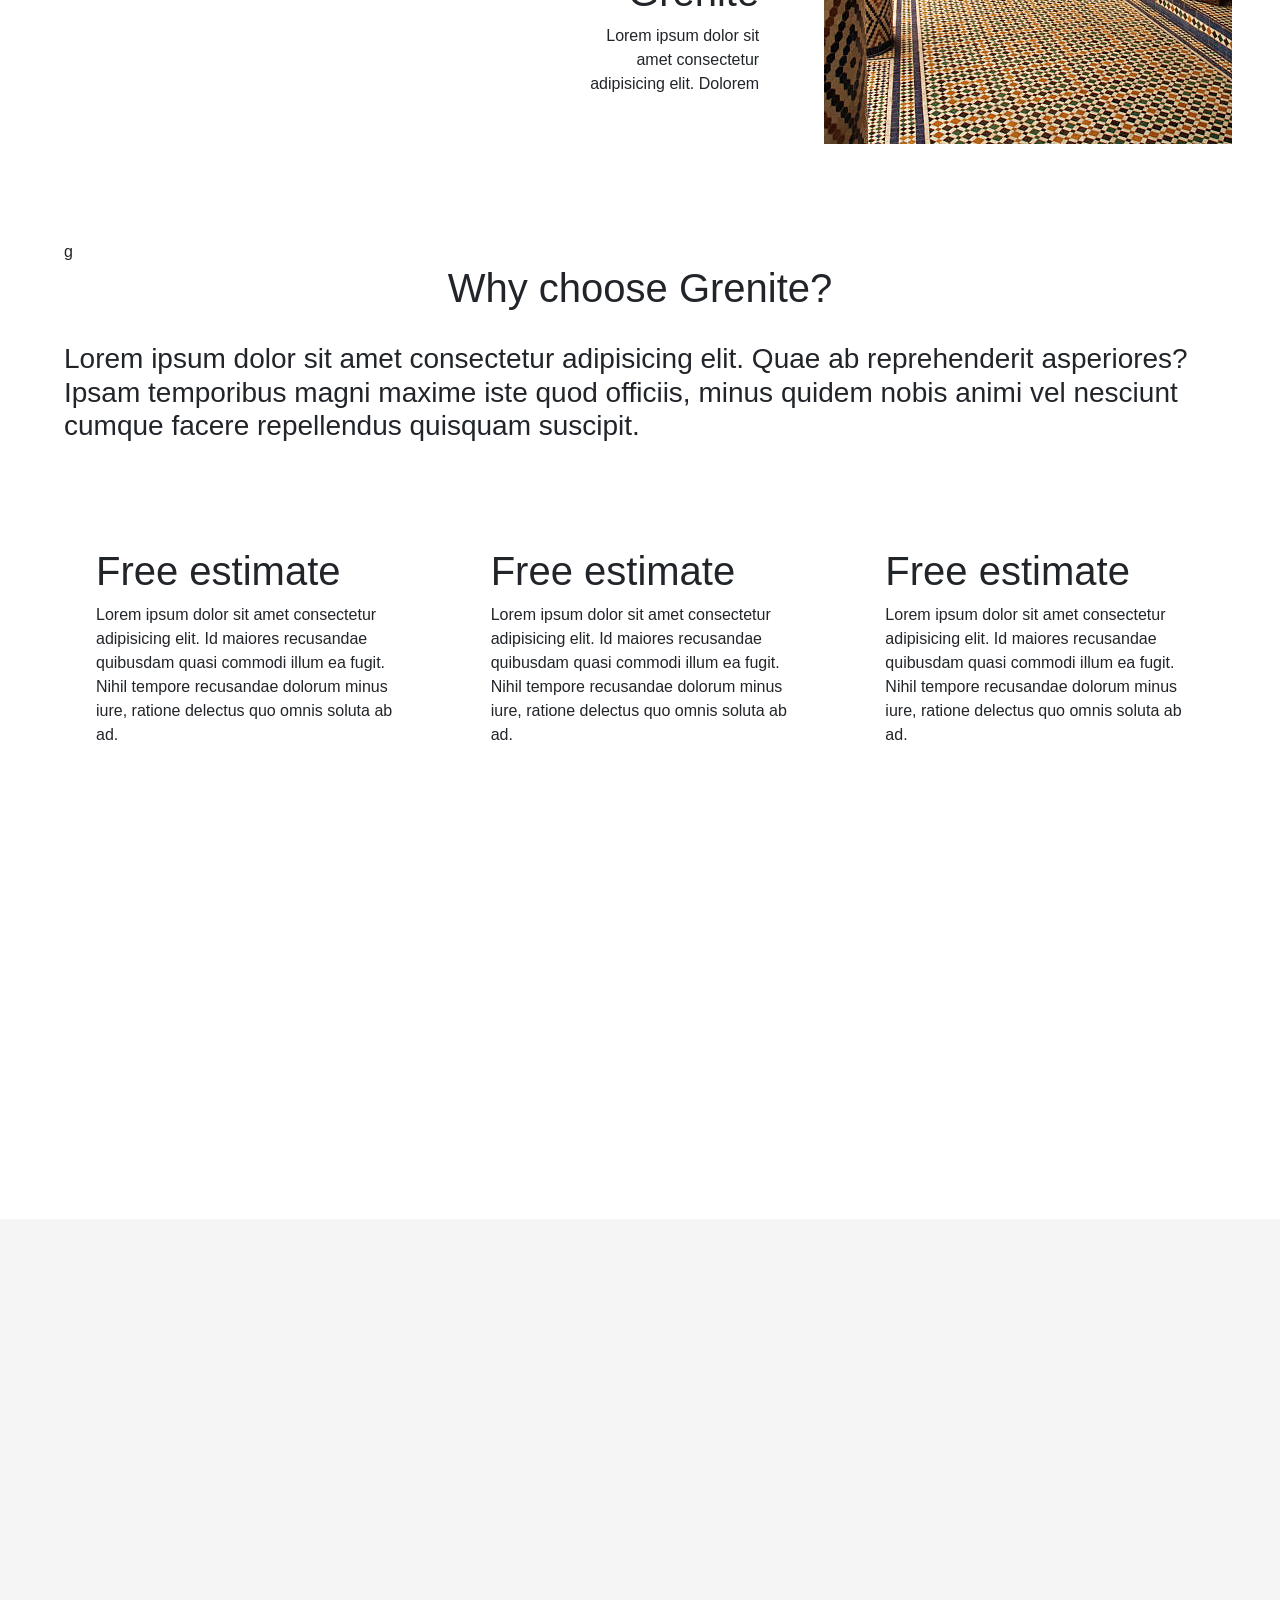
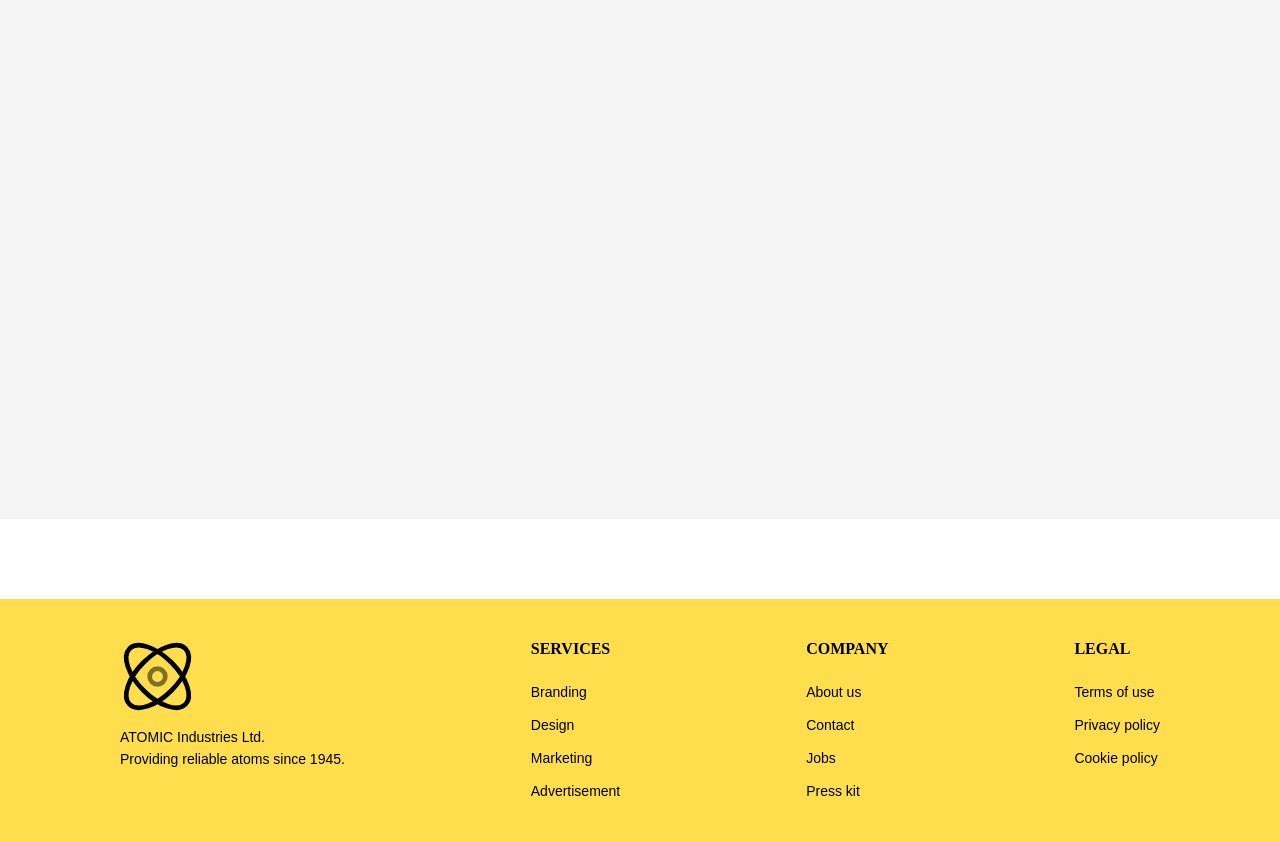
==== commit d1a46bc7: "add images" ====
--- a/index.html
+++ b/index.html
@@ -124,7 +124,10 @@
           <div class="slide">
             <div
               class="item"
-              style="background: url('./images/test7.jpg') no-repeat left"
+              style="background: url('./images/user1.jpg') no-repeat left;
+                background-size: 100%;
+              
+              "
             >
               <div class="content">
                 <div class="name">Switzerland</div>
@@ -138,7 +141,9 @@
 
             <div
               class="item"
-              style="background: url('./images/test3.jpg') no-repeat left"
+              style="background: url('./images/user2.jpg') no-repeat left;
+                background-size: 100%;
+                "
             >
               <div class="content">
                 <div class="name">Finland</div>
@@ -151,7 +156,10 @@
 
             <div
               class="item"
-              style="background: url('./images/test2.jpg') no-repeat left"
+              style="background: url('./images/user3.jpg') no-repeat left;
+                background-size: 100%;
+              
+              "
             >
               <div class="content">
                 <div class="name">Iceland</div>
@@ -165,7 +173,10 @@
 
             <div
               class="item"
-              style="background: url('./images/test3.jpg') no-repeat left"
+              style="background: url('./images/user4.jpg') no-repeat left;
+                background-size: 100%;
+              
+              "
             >
               <div class="content">
                 <div class="name">Australia</div>
@@ -179,7 +190,10 @@
 
             <div
               class="item"
-              style="background: url('./images/test4.jpg') no-repeat left"
+              style="
+                background: url('./images/user5.jpg') no-repeat left;
+                background-size: 100%;
+              "
             >
               <div class="content">
                 <div class="name">Netherland</div>
@@ -193,7 +207,10 @@
 
             <div
               class="item"
-              style="background: url('/images/test6.jpg') no-repeat left"
+              style="
+                background: url('/images/user1.jpg') no-repeat left;
+                background-size: 100%;
+              "
             >
               <div class="content">
                 <div class="name">Ireland</div>
@@ -238,7 +255,8 @@
           </div>
         </div>
         <div class="section4-bottom">
-          <div class="top-section-wrapper">g
+          <div class="top-section-wrapper">
+            g
             <div class="heading">
               <h1>Why choose Grenite?</h1>
             </div>
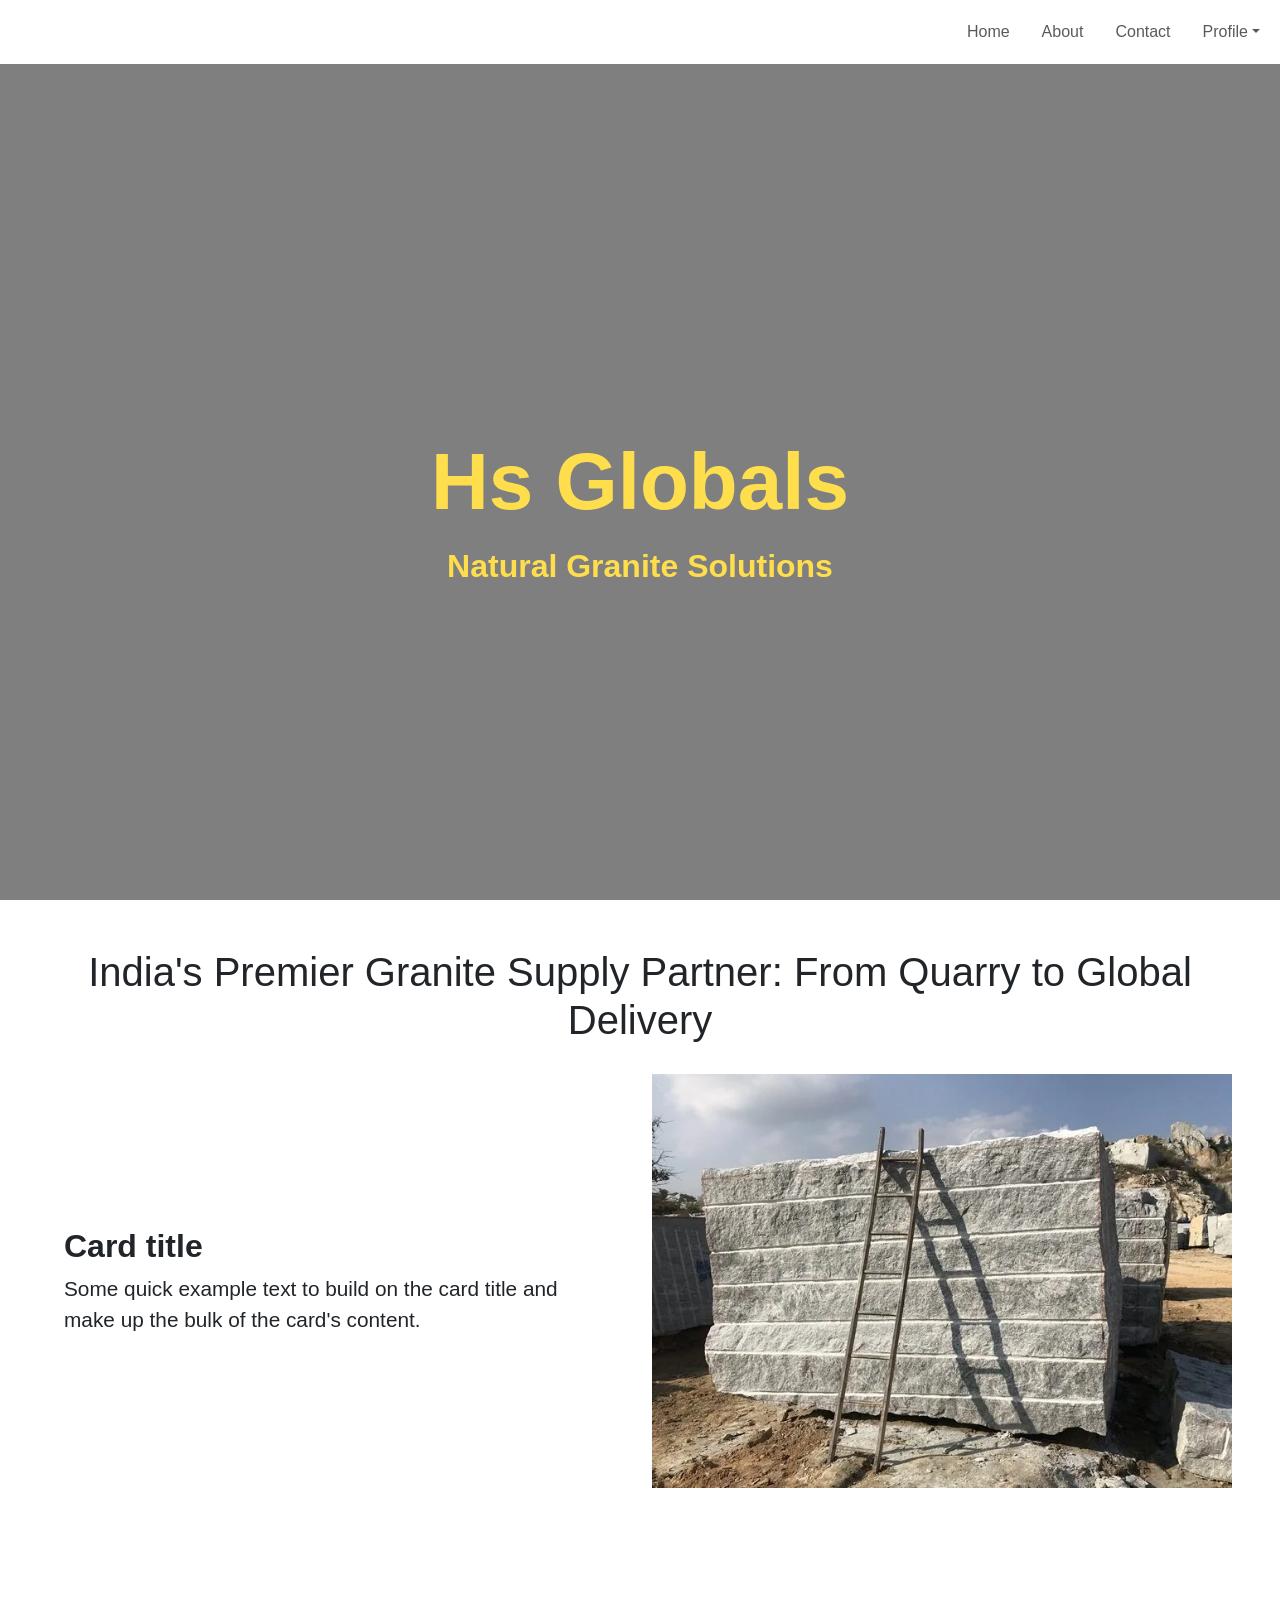
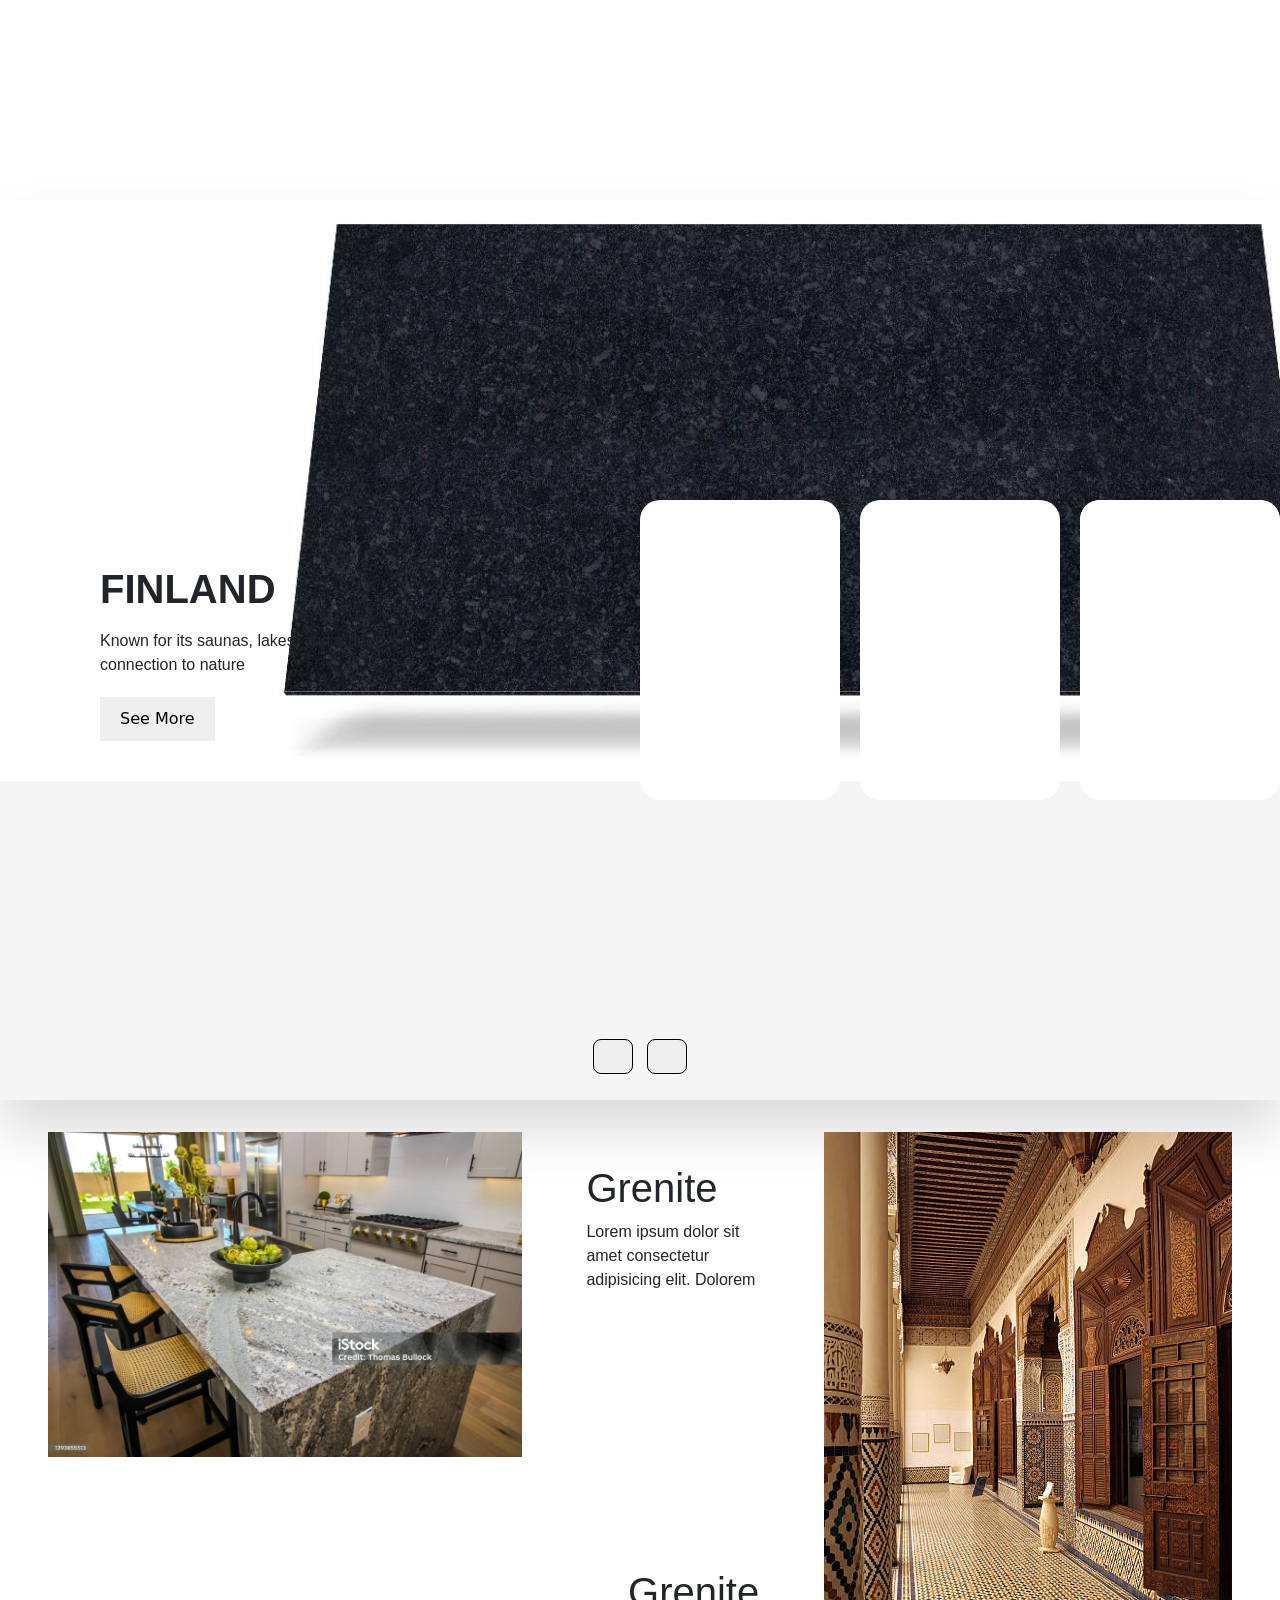
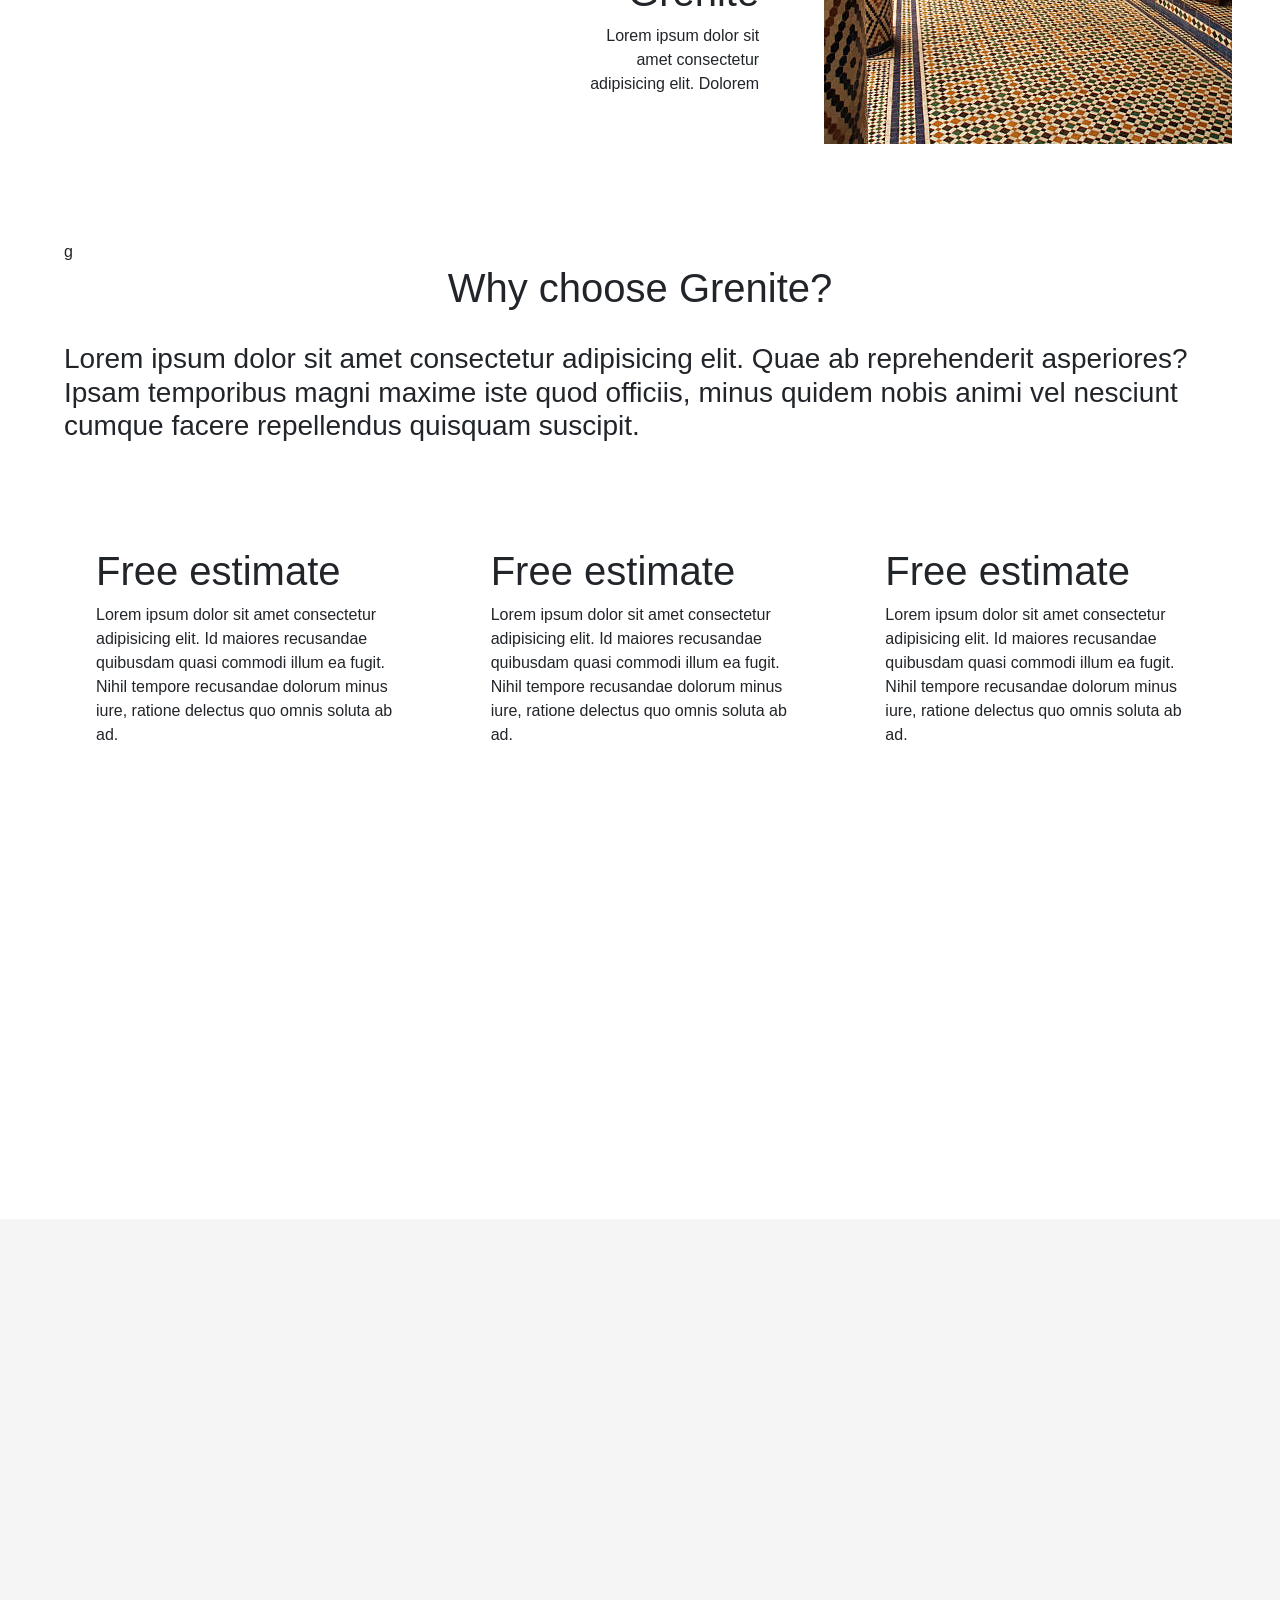
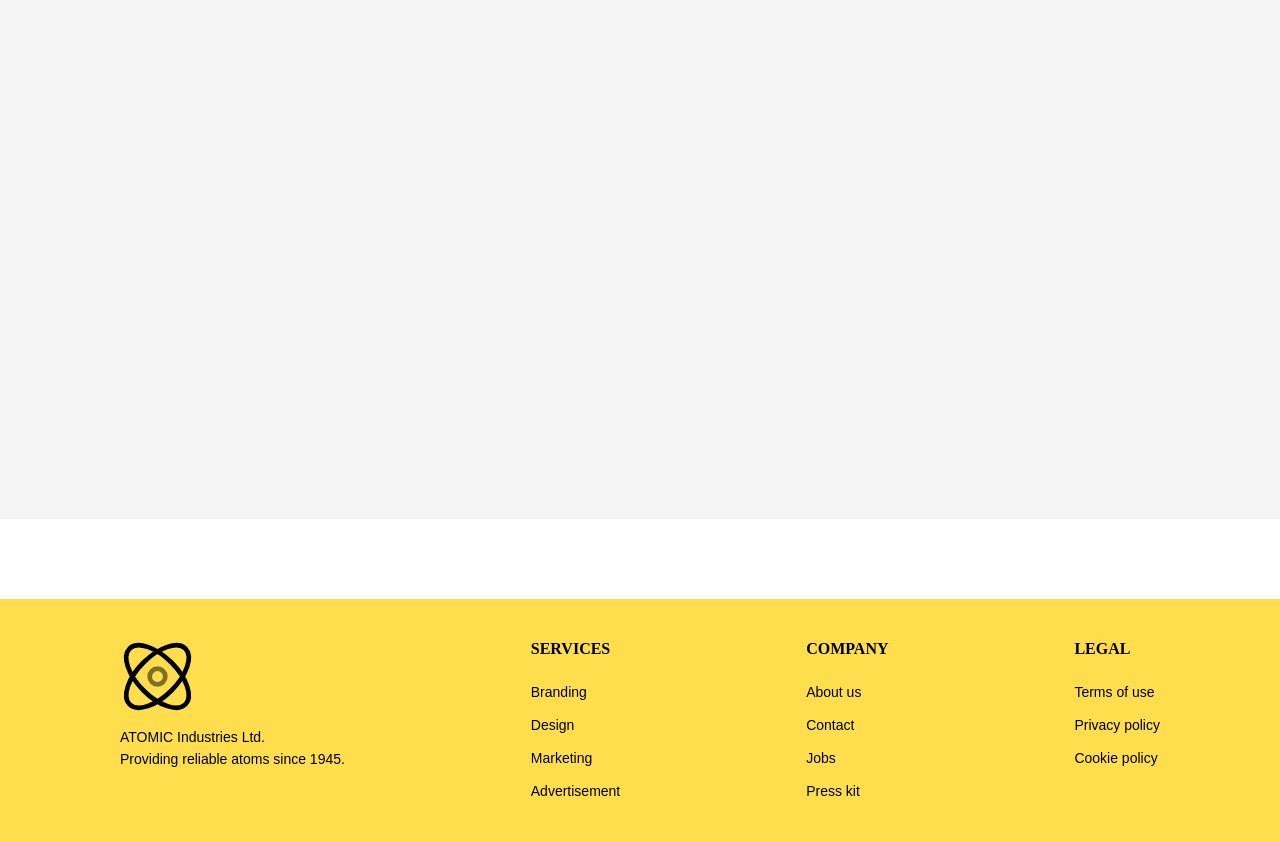
==== commit 1b0a8017: "add code" ====
--- a/index.html
+++ b/index.html
@@ -124,10 +124,7 @@
           <div class="slide">
             <div
               class="item"
-              style="background: url('./images/user1.jpg') no-repeat left;
-                background-size: 100%;
-              
-              "
+              style="background: url('./images/test1.jpg') no-repeat"
             >
               <div class="content">
                 <div class="name">Switzerland</div>
@@ -141,9 +138,7 @@
 
             <div
               class="item"
-              style="background: url('./images/user2.jpg') no-repeat left;
-                background-size: 100%;
-                "
+              style="background: url('./images/test2.jpg') no-repeat"
             >
               <div class="content">
                 <div class="name">Finland</div>
@@ -156,10 +151,7 @@
 
             <div
               class="item"
-              style="background: url('./images/user3.jpg') no-repeat left;
-                background-size: 100%;
-              
-              "
+              style="background: url('./images/test3.jpg') no-repeat"
             >
               <div class="content">
                 <div class="name">Iceland</div>
@@ -173,10 +165,7 @@
 
             <div
               class="item"
-              style="background: url('./images/user4.jpg') no-repeat left;
-                background-size: 100%;
-              
-              "
+              style="background: url('./images/test4.jpg') no-repeat"
             >
               <div class="content">
                 <div class="name">Australia</div>
@@ -190,10 +179,7 @@
 
             <div
               class="item"
-              style="
-                background: url('./images/user5.jpg') no-repeat left;
-                background-size: 100%;
-              "
+              style="background: url('./images/test5.jpg') no-repeat"
             >
               <div class="content">
                 <div class="name">Netherland</div>
@@ -207,10 +193,7 @@
 
             <div
               class="item"
-              style="
-                background: url('/images/user1.jpg') no-repeat left;
-                background-size: 100%;
-              "
+              style="background: url('/images/test6.jpg') no-repeat"
             >
               <div class="content">
                 <div class="name">Ireland</div>
